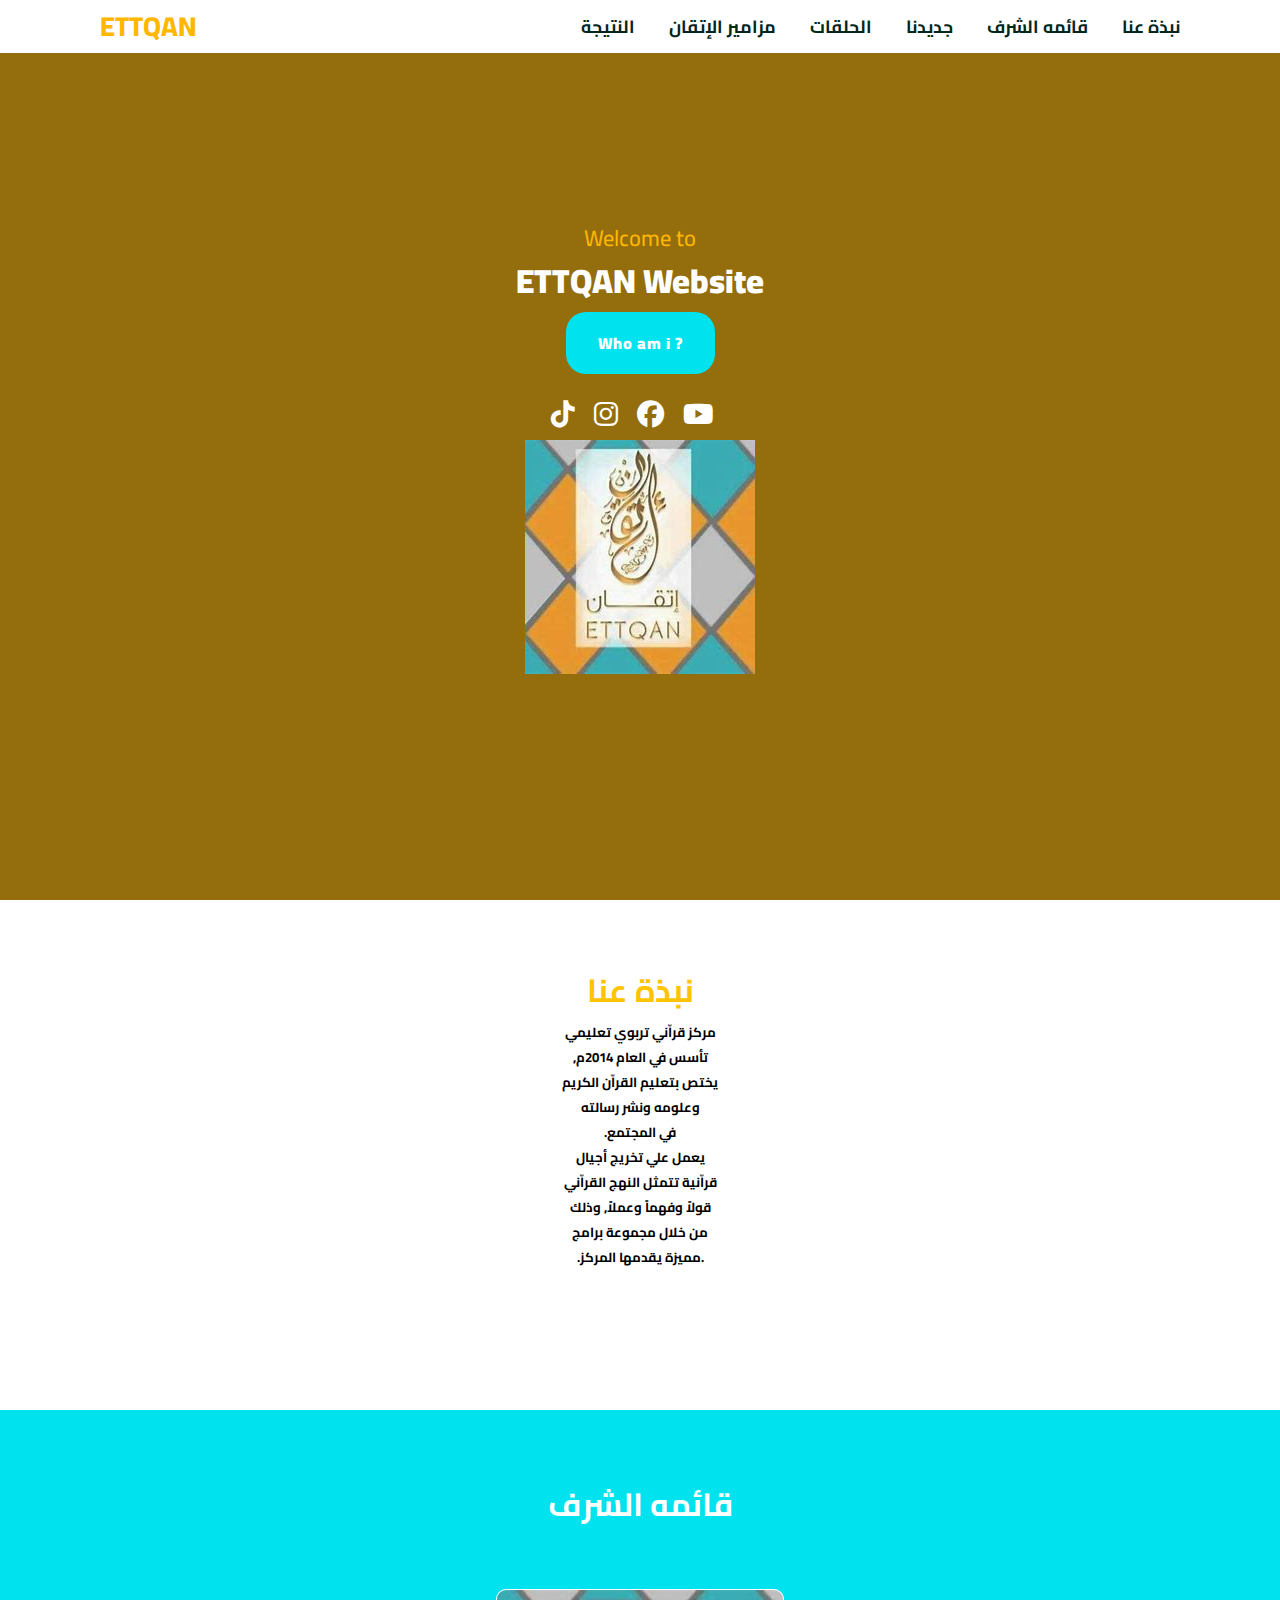
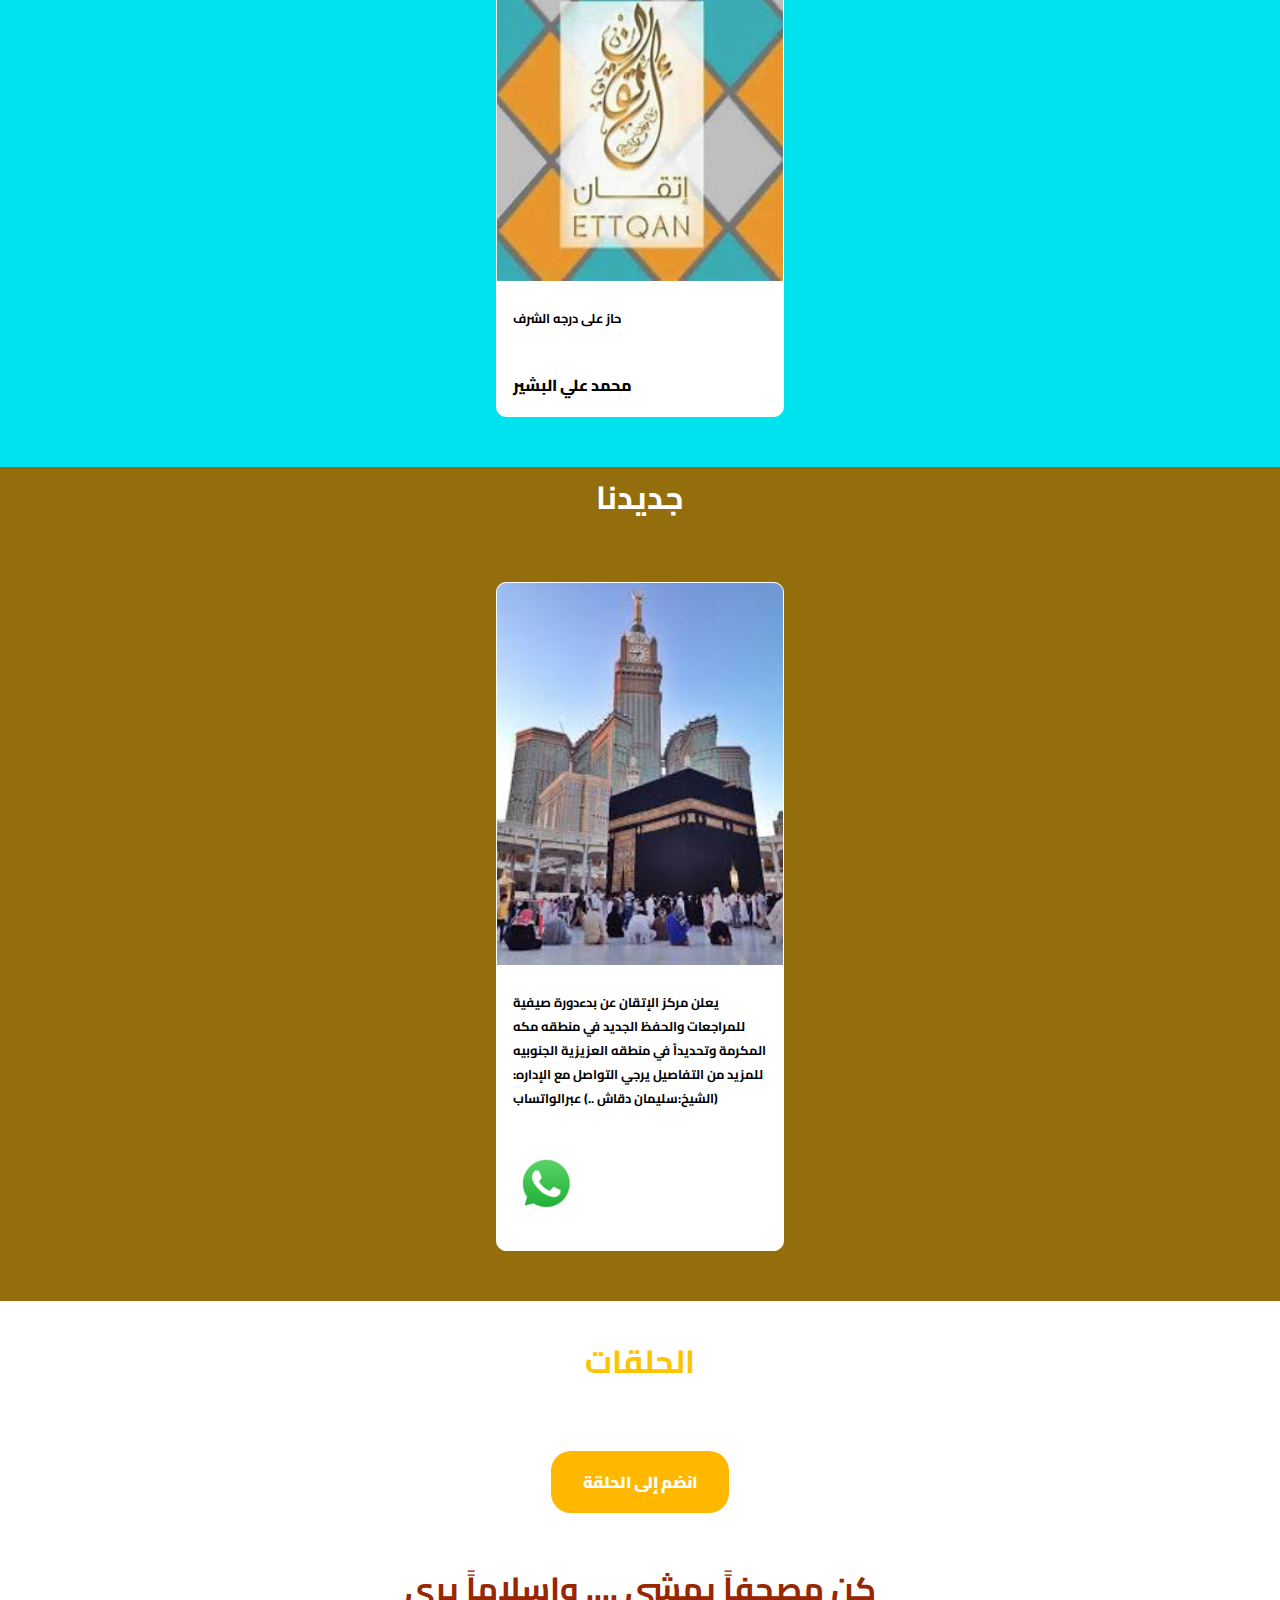
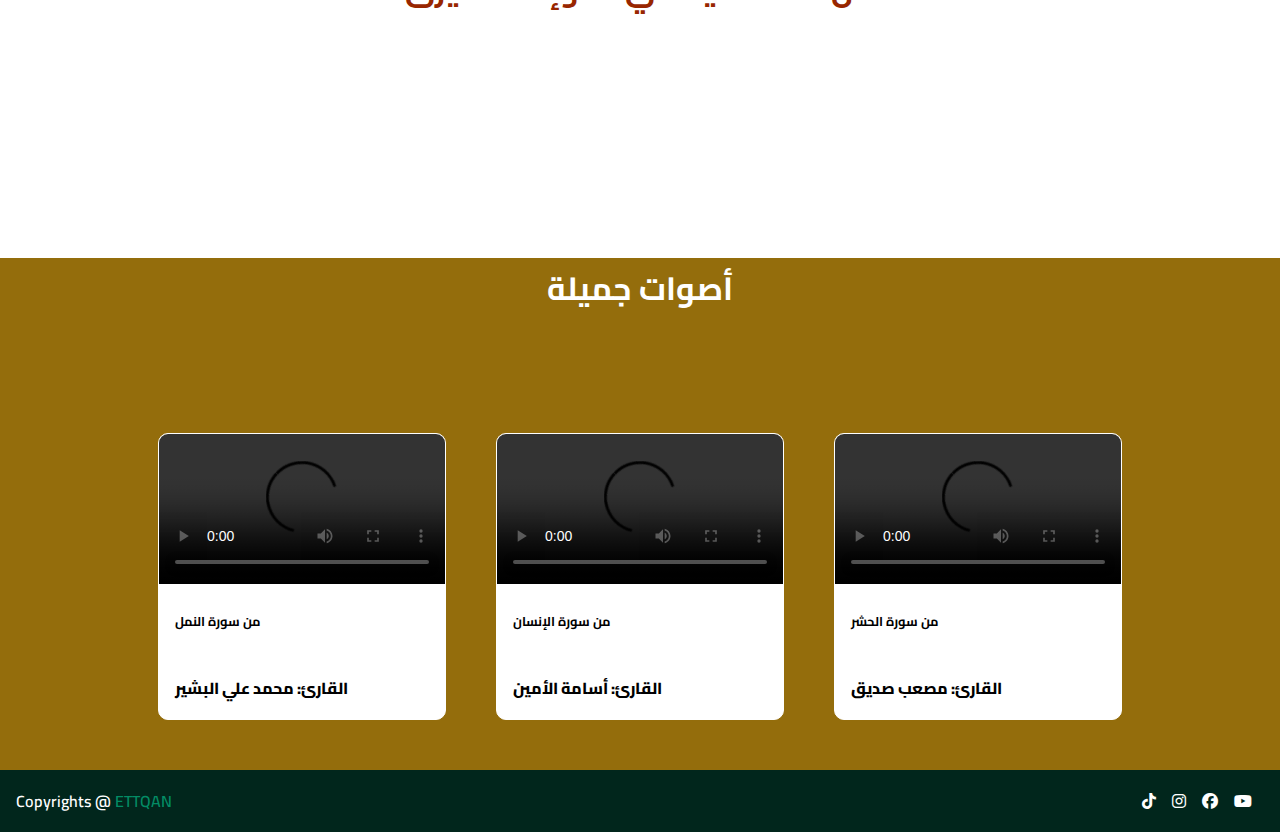
==== index.html @ eaea1bf2 "Update index.html" ====
<!DOCTYPE html>
<html lang="en">

<head>
    <meta charset="UTF-8">
    <meta http-equiv="X-UA-Compatible" content="IE=edge">
    <meta name="viewport" content="width=device-width, initial-scale=1.0">
    <link rel="stylesheet" href="https://cdnjs.cloudflare.com/ajax/libs/font-awesome/6.2.0/css/all.min.css">
    <link rel="stylesheet" href="main.css">
    <link rel="icon" href="ETTQAN LOGO.jpg" type="x-icon" />
    <title>ETTQAN</title>
</head>

<body>

    <header>
        <a href="#" class="logo">ETTQAN</a>
        <nav class="navigation">
            <a href="#AboutMe">نبذة عنا</a>
            <a href="#قائمه الشرف">قائمه الشرف</a>
            <a href="#New">جديدنا</a>
            <a href="#Contact">الحلقات</a>
            <a href="#voice" class="mobile-navB">مزامير الإتقان</a>
            <a href="https://storex21.github.io/ETTQAN.sa/النتيجة.html">النتيجة</a>
        </nav>
        <button class="hamburger">
            <div class="bar"></div>

        </button>

    </header>

    <nav class="mobile-nav">
        <a href="#AboutMe" class="mobile-navB">نبذة عنا</a>
        <a href="#قائمه الشرف" class="mobile-navB">قائمه الشرف</a>
        <a href="#New">جديدنا</a>
        <a href="#Contact" class="mobile-navB">الحلقات</a>
        <a href="#voice" class="mobile-navB">مزامير الإتقان</a>
        <a href="https://storex21.github.io/ETTQAN.sa/النتيجة.html">النتيجة</a>
    </nav>


    <section class="main" id="Sop">
        <div>
            <h2>Welcome to <br><span>ETTQAN Website</span></h2>
            <a href="#AboutMe" class="main-btn">Who am i ? </a>
            <div class="social-icons">
                <a target="_blank" href="#" class="Icon"><i
                        class="fa-brands fa-tiktok"></i></a>
                <a target="_blank" href="#" class="Icon"><i
                        class="fa-brands fa-instagram"></i></a>
                <a target="_blank" href="https://www.facebook.com/ettqan.quran" class="Icon"><i
                        class="fa-brands fa-facebook"></i></a>
                <a target="_blank" href="https://youtube.com/@user-oh8bh2uw4p" class="Icon"><i
                        class="fa-brands fa-youtube"></i></a>
                <br>
                <img src="ETTQAN LOGO.jpg">
            </div>
        </div>

    </section>

    <section class="AboutMe" id="AboutMe">
        <h2 class="title">نبذة عنا</h2>
        <h5>مركز قراّني تربوي تعليمي<br>,تأسس في العام 2014م <br> يختص بتعليم القراّن الكريم <br> وعلومه ونشر رسالته<br>.في المجتمع</h5>
        <h5>يعمل علي تخريج أجيال <br>
         قراّنية تتمثل النهج القراّني <br> 
        قولاً وفهماً وعملاً, وذلك <br> من خلال مجموعة برامج <br> .مميزة يقدمها المركز.</h5>
        <p class="aboutMe-p">

        </p>

    </section>


    <section class="Games" id="قائمه الشرف">


        <h2 class="title">قائمه الشرف</h2>

        <div class="content">
            <div class="GameCard">
                <div class="gameImage">
                    <img src="ETTQAN LOGO.jpg">
                </div>
                <div class="gameInfo" style="text-align: left;">
                    <p class="game-category">حاز على درجه الشرف</p><br>
                    <strong class="gameTitle">
                        <span>محمد علي البشير</span>
                    </strong>
                </div>
    </section>
    <section class="mm" id="New">
        <h2 class="tt">جديدنا</h2>

        <div class="content">
            <div class="GameCard">
                <div class="gameImage">
                    <img src="مكه.jpg">
                </div>
                <div class="gameInfo" style="text-align: left;">
                    <p class="game-category">يعلن مركز الإتقان عن بدءدورة صيفية للمراجعات والحفظ الجديد في منطقه مكه
                        المكرمة وتحديداً في منطقه العزيزية الجنوبيه للمزيد من التفاصيل يرجي التواصل مع
                        الإداره:(الشيخ:سليمان دقاش ..) عبرالواتساب </p><br>
                    <strong class="gameTitle">
                        <span>
                            <alt=""><a target="_blank" href="https://api.whatsapp.com/send/?phone=966563643900&text&type=phone_number&app_absent=0" class="Icon"><img src="واتساب.png" alt=""><i
                                        class="fa-brands fa-whatsapp"></i></a>
                        </span>
                    </strong>
                </div>
    </section>
    <section class="Contact" id="Contact">

        <h2 class="title"> الحلقات </h2>
        <br><br>
        <a href="ERROR.html" class="ss">انضم إلى الحلقة</a>
        <h2 class="titlel">كن مصحفاً يمشي .... وإسلاماً يرى</h2>
        <br><br><br><br><br><br><br><br>
    </section>
    <section class="mm" id="voice">
        <h2 class="tt">أصوات جميلة</h2><br>
        <div class="content">
            <div class="content">
                <div class="GameCard">
                    <div class="gameImage">
                        <video src="v.mp4" controls width="100%" height="100%">
                    </div>
                    <div class="gameInfo" style="text-align: left;">
                        <p class="game-category">من سورة النمل</p><br>
                        <strong class="gameTitle">
                            <span>القارئ: محمد علي البشير</span>
                        </strong>
                    </div>
                </div>
                <div class="GameCard">
                    <div class="gameImage">
                        <video src="vv.mp4" controls width="100%" height="100%">
                    </div>
                    <div class="gameInfo" style="text-align: left;">
                        <p class="game-category">من سورة الإنسان</p><br>
                        <strong class="gameTitle">
                            <span>القارئ: أسامة الأمين</span>
                        </strong>
                    </div>
                </div>
                <div class="GameCard">
                    <div class="gameImage">
                        <video src="b.mp4" controls width="100%" height="100%">
                    </div>
                    <div class="gameInfo" style="text-align: left;">
                        <p class="game-category">من سورة الحشر</p><br>
                        <strong class="gameTitle">
                            <span>القارئ: مصعب صديق</span>
                        </strong>
                    </div>
                </div>
    </section>
                
    <footer class="footer">
        <p class="footer-title">Copyrights @ <span>ETTQAN</span></p>
        <div class="social-icons">
            <a target="_blank" href="#" class="Icon"><i
                    class="fa-brands fa-tiktok"></i></a>
            <a target="_blank" href="#" class="Icon"><i
                    class="fa-brands fa-instagram"></i></a>
            <a target="_blank" href="https://www.facebook.com/ettqan.quran" class="Icon"><i
                    class="fa-brands fa-facebook"></i></a>
            <a target="_blank" href="www.youtube.com/@user-oh8bh2uw4p" class="Icon"><i
                    class="fa-brands fa-youtube"></i></a>
        </div>

    </footer>


    <script data-cfasync="false" src="/cdn-cgi/scripts/5c5dd728/cloudflare-static/email-decode.min.js"></script>
    <script>

        const menu_btn = document.querySelector('.hamburger');
        const mobile_menu = document.querySelector('.mobile-nav');



        menu_btn.addEventListener('click', function () {
            menu_btn.classList.toggle('is-active')
            mobile_menu.classList.toggle('is-active')
        })

        document.querySelectorAll('.mobile-navB').forEach(item => {
            item.addEventListener('click', event => {
                menu_btn.classList.toggle('is-active')
                mobile_menu.classList.toggle('is-active')
            })
        })

    </script>
</body>

</html>
---- main.css ----
@import url('https://fonts.googleapis.com/css2?family=Cairo:wght@200;300;400;500;600;700;800;900;1000&display=swap');
html{
    scroll-padding: 5rem;
}


*{
    font-family: 'Cairo', sans-serif;
    margin: 0;
    padding: 0;
    box-sizing: border-box;
    scroll-behavior: smooth;   

}



header{
    background-color: white;
    width: 100%;
    position: fixed;
    z-index: 999;
    display: flex;
    justify-content: space-between;
    align-items: center;
    padding: 1px 100px;    
}


.logo{
    text-decoration: none;
    color:#ffb700 ;
    text-transform: uppercase;
    font-weight: 800;
    font-size: 1.7em;
}



.navigation a{
    color: #01261C;
    text-decoration: none;
    font-size: 1.1em;
    font-weight: 700;
    padding-left: 30px;
    white-space: nowrap;
}

.navigation a:hover{
    color:#04BF8A;
}

section{
    text-align: center;
}

.main{
    width: 100%;
    min-height: 100vh;
    display: flex;
    align-items: center;
    /* background: url(images/background1.png) no-repeat; */
    background-size: cover;
    background-position: center;
    background-attachment: fixed;
    background-color: #946d0c;
    justify-content: center;
}

.main h2{
    color: #ffb700;
    font-size: 1.4em;
    font-weight: 500;
    white-space: nowrap;

}

.main h2 span{
    display: inline-block;
    margin-top: -10px;
    color: #ffffff;
    font-size: 1.5em;
    font-weight: 900;
}

.main h3{
    color: #038C65;
    font-size: 1.5em;
    font-weight: 700;
    letter-spacing: 1px;
    margin-bottom: 10px;

}



.main-btn{
    color: #ffffff;
    background-color: #00e2ed;
    text-decoration: none;
    font-size: 1em;
    font-weight: 900;
    display: inline-block;
    padding: 1em 2em;
    letter-spacing: 1px;
    border-radius: 20px;
    transition: 0.7s ease;
    margin-bottom: 15px;
}
.main-btnm{
    color: #ffffff;
    background-color: #ffb700;
    text-decoration: none;
    font-size: 1em;
    font-weight: 900;
    display: inline-block;
    padding: 1em 2em;
    letter-spacing: 1px;
    border-radius: 4px;
    transition: 0.7s ease;
    margin-bottom: 15px;
}
.main-btnmn{
    color: #ffffff;
    background-color: #ffb700;
    text-decoration: none;
    font-size: 12px;
    font-weight: 900;
    display: inline-block;
    padding: 1em 2em;
    letter-spacing: 3px;
    border-radius: 4px;
    transition: 0.7s ease;
    margin-bottom: 15px;
}


.main-btn:hover{
    background-color: #12fff3;
    transform: scale(1.1);
    
}


.ss{
    color: #ffffff;
    background-color: #ffb700;
    text-decoration: none;
    font-size: 1em;
    font-weight: 900;
    display: inline-block;
    padding: 1em 2em;
    letter-spacing: 1px;
    border-radius: 20px;
    transition: 0.7s ease;
    margin-bottom: 15px;
}
.ss:hover{
    background-color: #12fff3;
    transform: scale(1.1);
    
}

.aboutMe-p a{
    text-decoration: none;
    color: #038C65;
    font-size: 1.2em;
}


.Icon{
    color: #ffffff;
    font-size: 1.7em;
    padding-right: 15px; 
    transition: 0.7s ease;  
}

.Icon :hover{
    transform: scale(1.1);
}

.AboutMe{
    padding-top: 30px;
    padding-bottom: 50px;
}

.aboutMe-p{
    font-size: 1.2em;
    font-weight: 700;
    padding-top: 30px;
    padding-bottom: 30px;
    padding-right: 50px;
    padding-left: 50px;
}

.title{
    font-size: 2em;
    color: #ffc400;
    margin-top: 30px;
}
.titlel{
    font-size: 2em;
    color: #982600;
    margin-top: 30px;
}

.content{
    display: flex;
    justify-content: center;
    flex-direction: row;
    flex-wrap: wrap;
    margin-top: 30px
}



.Games{
    background-color: #00e2ed;
}

.Games .title {
    color: #ffffff;
    padding-top: 2em;
    white-space: nowrap;
}


.GameCard{
    background-color: #ffffff;
    border: 1px solid #ffffff;
    min-height: 14em;
    width: 18em;
    overflow: hidden;
    border-radius: 10px;
    margin: 25px;
    transition: 0.7s ease;
    margin-bottom: 50PX;
}


.GameCard:hover{
    transform: scale(1.1);
}
.GameCard:hover .gameImage{
    opacity: 0.9;
    
}

.gameImage img{
    width: 100%;
}


.gameInfo{
    padding: 1em;
    text-align: left;
}
.gameInfoo{
    padding: 1em;
    text-align: left;
    background-image: url(r.png);
}

.game-category{
    font-size: 0.8em;
    font-weight: 700;
    color: black;
}

.gameTitle{
    display: flex;
    justify-content: space-between;
    text-transform: uppercase;
    font-weight: 800;
    margin-top: 10px;
    white-space: nowrap;

}

.PlayNow{
    text-decoration: none;
    color: #038C65;
}

.PlayNow:hover{
    color:#04BF8A;
}


.content .C-Card{
    box-shadow: 0 5px 25px rgba(1, 1, 1 ,50%);
    border-radius: 15px;
}

.C-Card{
    background-color: #ffffff;
    border: 1px solid #ffffff;
    min-height: 6em;
    width: 17em;
    overflow: hidden;
    border-radius: 10px;
    transition: 0.7s ease;
    margin-bottom: 60PX;
}

.C-Card:hover{
    transform: scale(1.1);
}


.Contact-title{
    display: inline-block;
    letter-spacing: 1px;
    padding: 1em 2em;
}

.footer{
    background-color: #01261C;
    color: #ffffff;
    padding: 1em;
    display: flex;
    justify-content: space-between;
}



.footer-title{
    font-size: 1.0em;
    font-weight: 600;
}

.footer-titleAr{
    font-size: 0.8em;
    font-weight: 600;
    color: #ffffff;

}
.footer-titleAr span{
    color:#038C65;
}
.footer .IconAr{
    font-size: 0.8em;
    padding: 0 12px 0 0;
}
.footer-title span{
    color:#038C65;
}

.footer .social-icons a{
    font-size: 1.0em;
    padding: 0 12px 0 0;
}

.hamburger{
    position: relative;
    display: block;
    width: 35px;
    height: 35px;
    cursor: pointer;
    appearance: none;
    background: none;
    outline: none;
    border: none;

}

.hamburger .bar, .hamburger:after, .hamburger:before {
    content: '';
    display: block;
    width: 100%;
    height: 5px;
    background-color: #000000;
    margin: 6px 0px;
    transition: 0.4s;
}

.hamburger.is-active:before {
    transform: rotate(-45deg) translate(-8px, 6px);
}


.hamburger.is-active:after{
    transform: rotate(45deg) translate(-9px, -8px);
}
.hamburger.is-active .bar{
    opacity: 0;
}


.mobile-nav{
    position: fixed;
    top: 0;
    left: 100%;
    width: 100%;
    min-height: 100vh;
    display: block;
    z-index: 98;
    background-color: #038C65;
    padding-top: 120px;
    transition: 0.4s;
}

.mobile-nav a{
    display: block;
    width: 100%;
    max-width: 100%;
    margin: 0 auto 16px;
    text-align: center;
    margin-bottom: 16px;
    padding: 12px 16px;
    font-size: 1.5em;
    font-weight: 900;
    color: #000;
    text-decoration: none;
    background-color: #ffffff;

}

.mobile-nav a:hover{
    background-color: rgb(234, 234, 234);
}



.mobile-navAr.is-active {
    right: 0;
}

.mobile-nav.is-active {
    left: 0;
}



.mobile-navAr{
    position: fixed;
    top: 0;
    right: 100%;
    width: 100%;
    min-height: 100vh;
    display: block;
    z-index: 98;
    background-color: #038C65;
    padding-top: 120px;
    transition: 0.4s;
}



.mobile-navAr a{
    display: block;
    width: 100%;
    max-width: 100%;
    margin: 0 auto 16px;
    text-align: center;
    margin-bottom: 16px;
    padding: 12px 16px;
    font-size: 1.5em;
    font-weight: 900;
    color: #000;
    text-decoration: none;
    background-color: #ffffff;
}

.mobile-navAr a:hover{
    background-color: rgb(234, 234, 234);
}



@media (max-width:1023px){

    header{
        padding: 12px 20px;
    }
    .navigation a{
        padding-left: 10px;
    }

    .title{
        font-size: 1.2em;
    }
    .content{
        flex-direction: column;
        align-items: center;
    }
}


@media (max-width: 767px){
    .navigation a{
        display: none;
    }
    .logo{
        font-size: 2em;
        padding-left:50px;
        font-weight: 900;
    }

}


@media (min-width: 768px){
    .mobile-nav{
        display: none;
    }

    .hamburger{
        display: none;
    }
}
.mm{
    background-color: #946d0c;
}
.tt{
    font-size: 2em;
    color: #ffffff;
    margin-top: 3
}
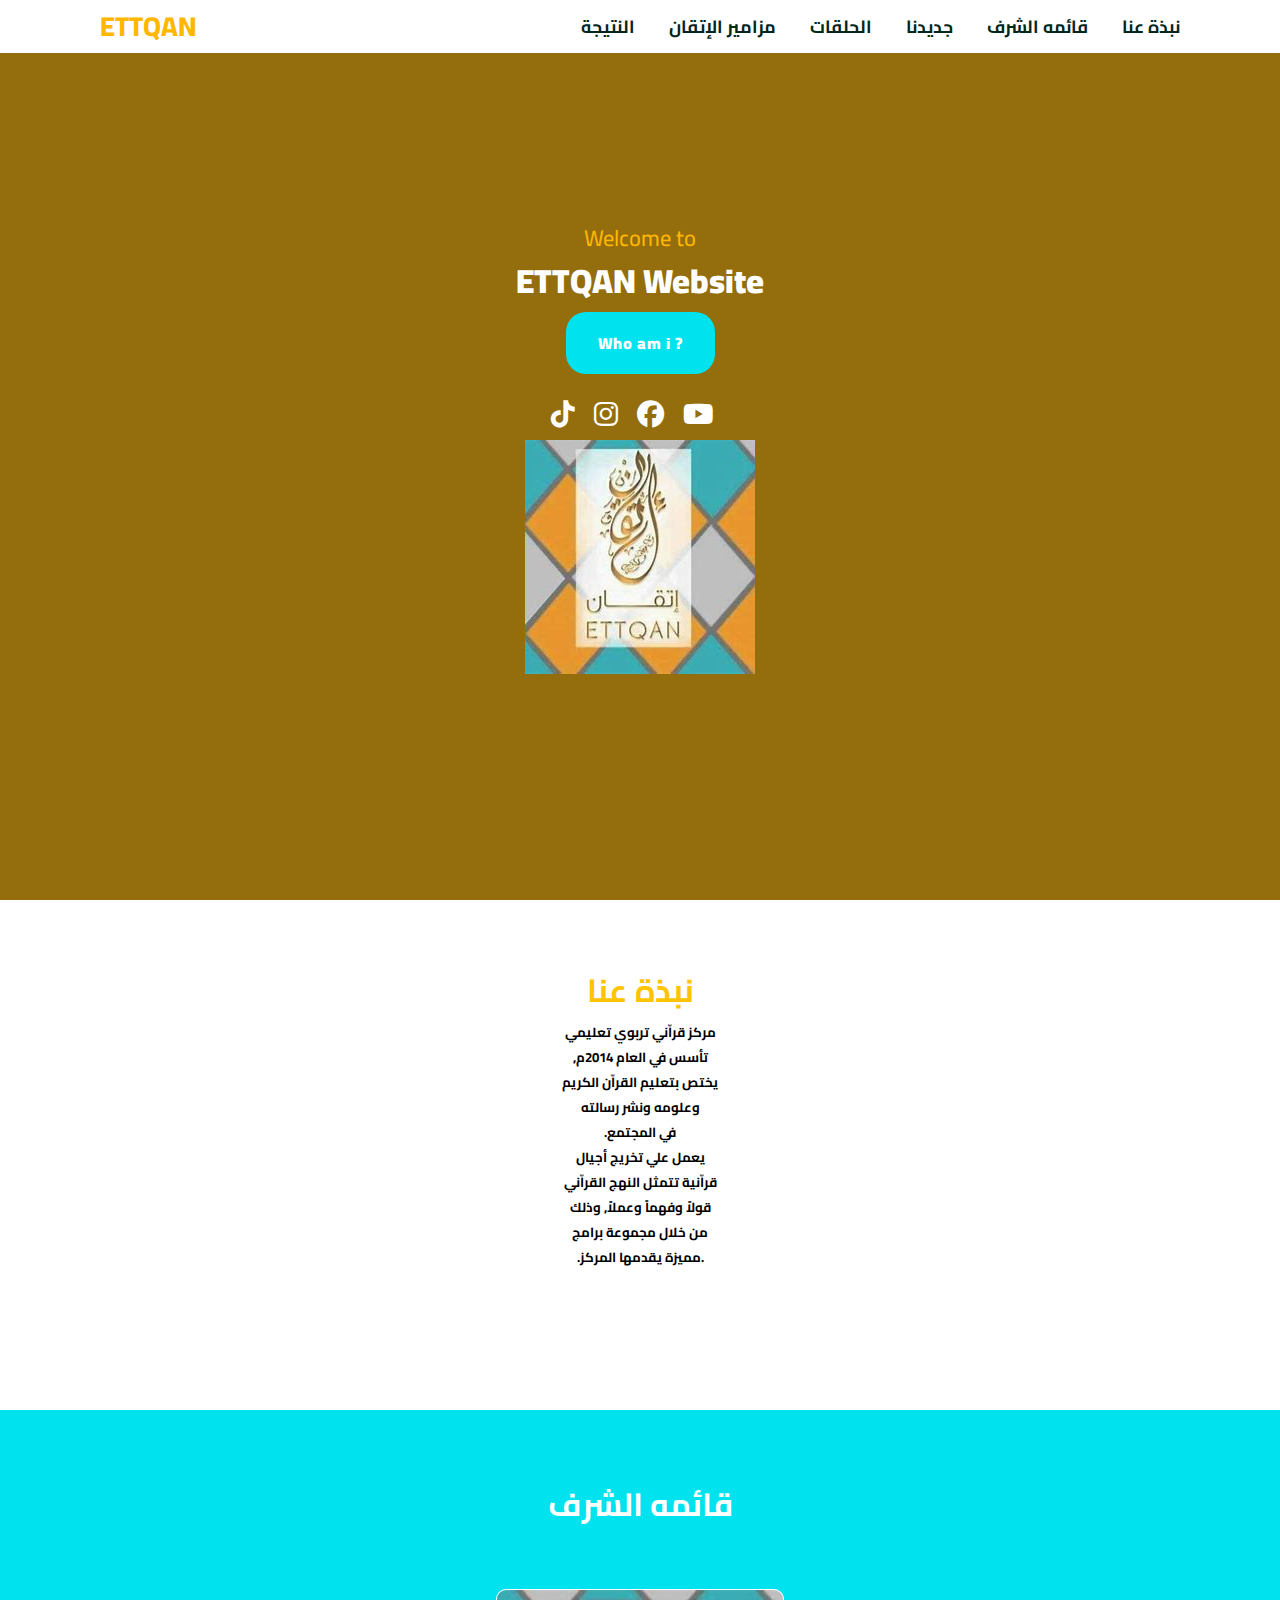
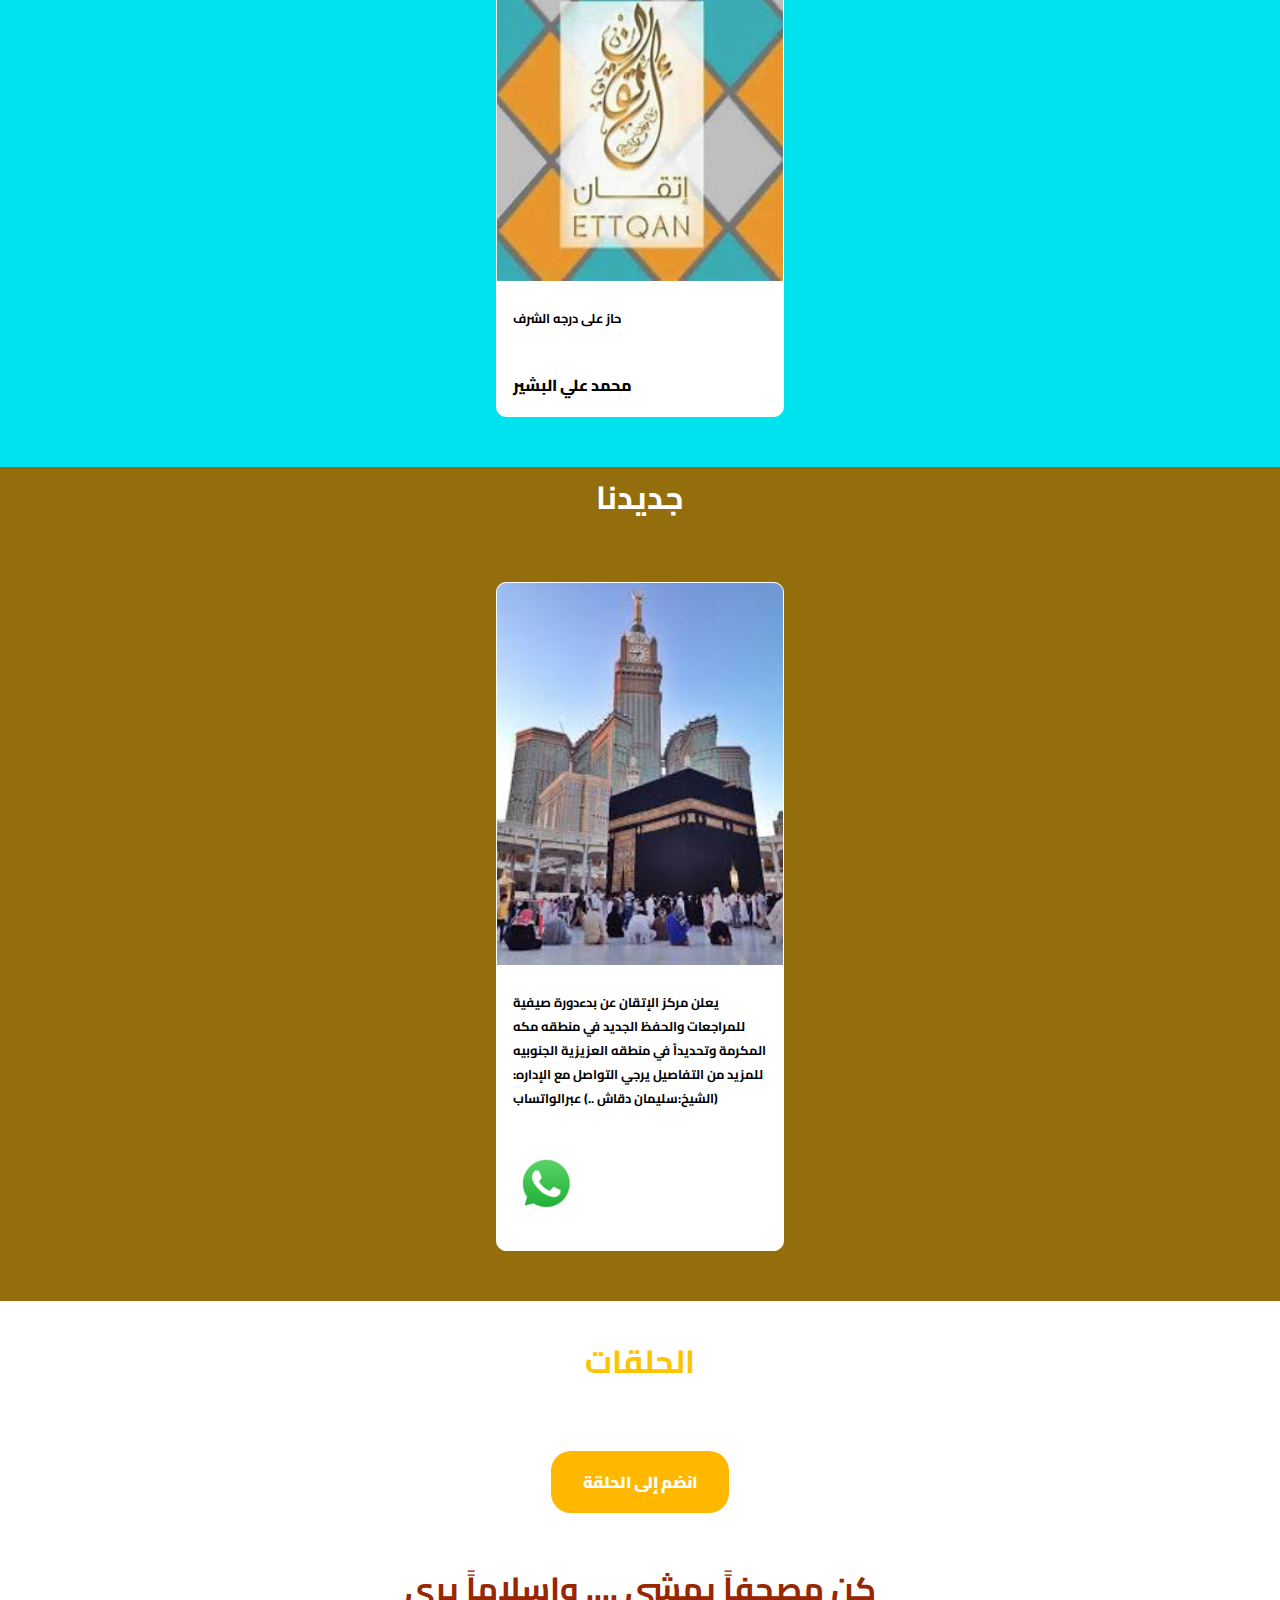
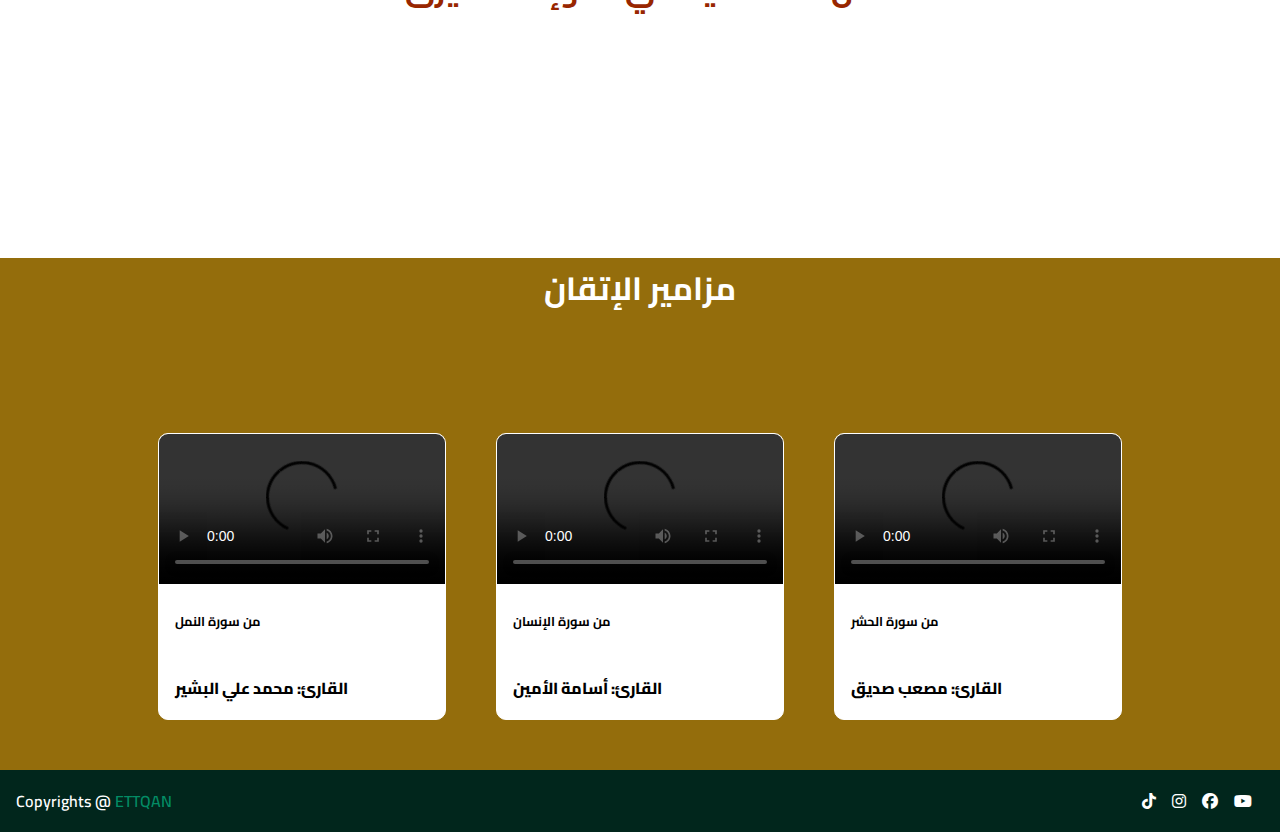
==== commit 320fa51b: "Update index.html" ====
--- a/index.html
+++ b/index.html
@@ -119,7 +119,7 @@
         <br><br><br><br><br><br><br><br>
     </section>
     <section class="mm" id="voice">
-        <h2 class="tt">أصوات جميلة</h2><br>
+        <h2 class="tt">مزامير الإتقان</h2><br>
         <div class="content">
             <div class="content">
                 <div class="GameCard">
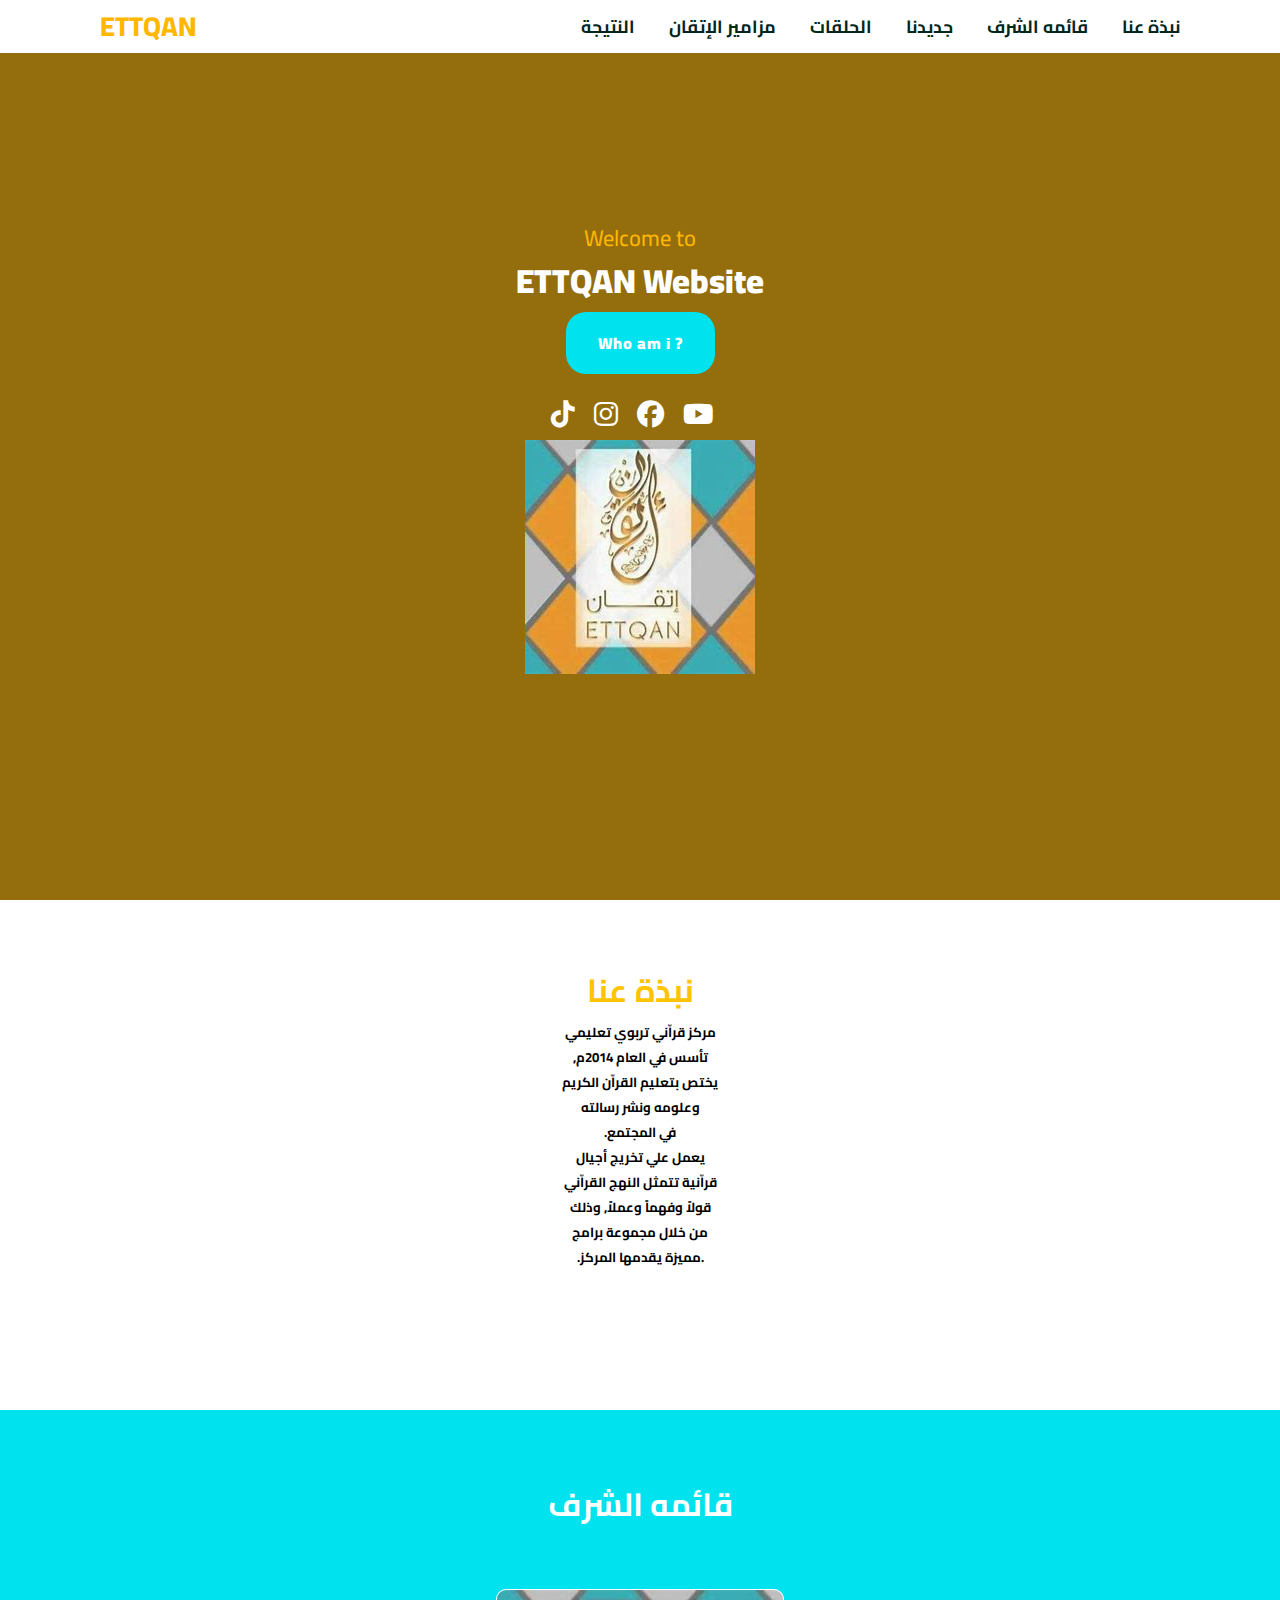
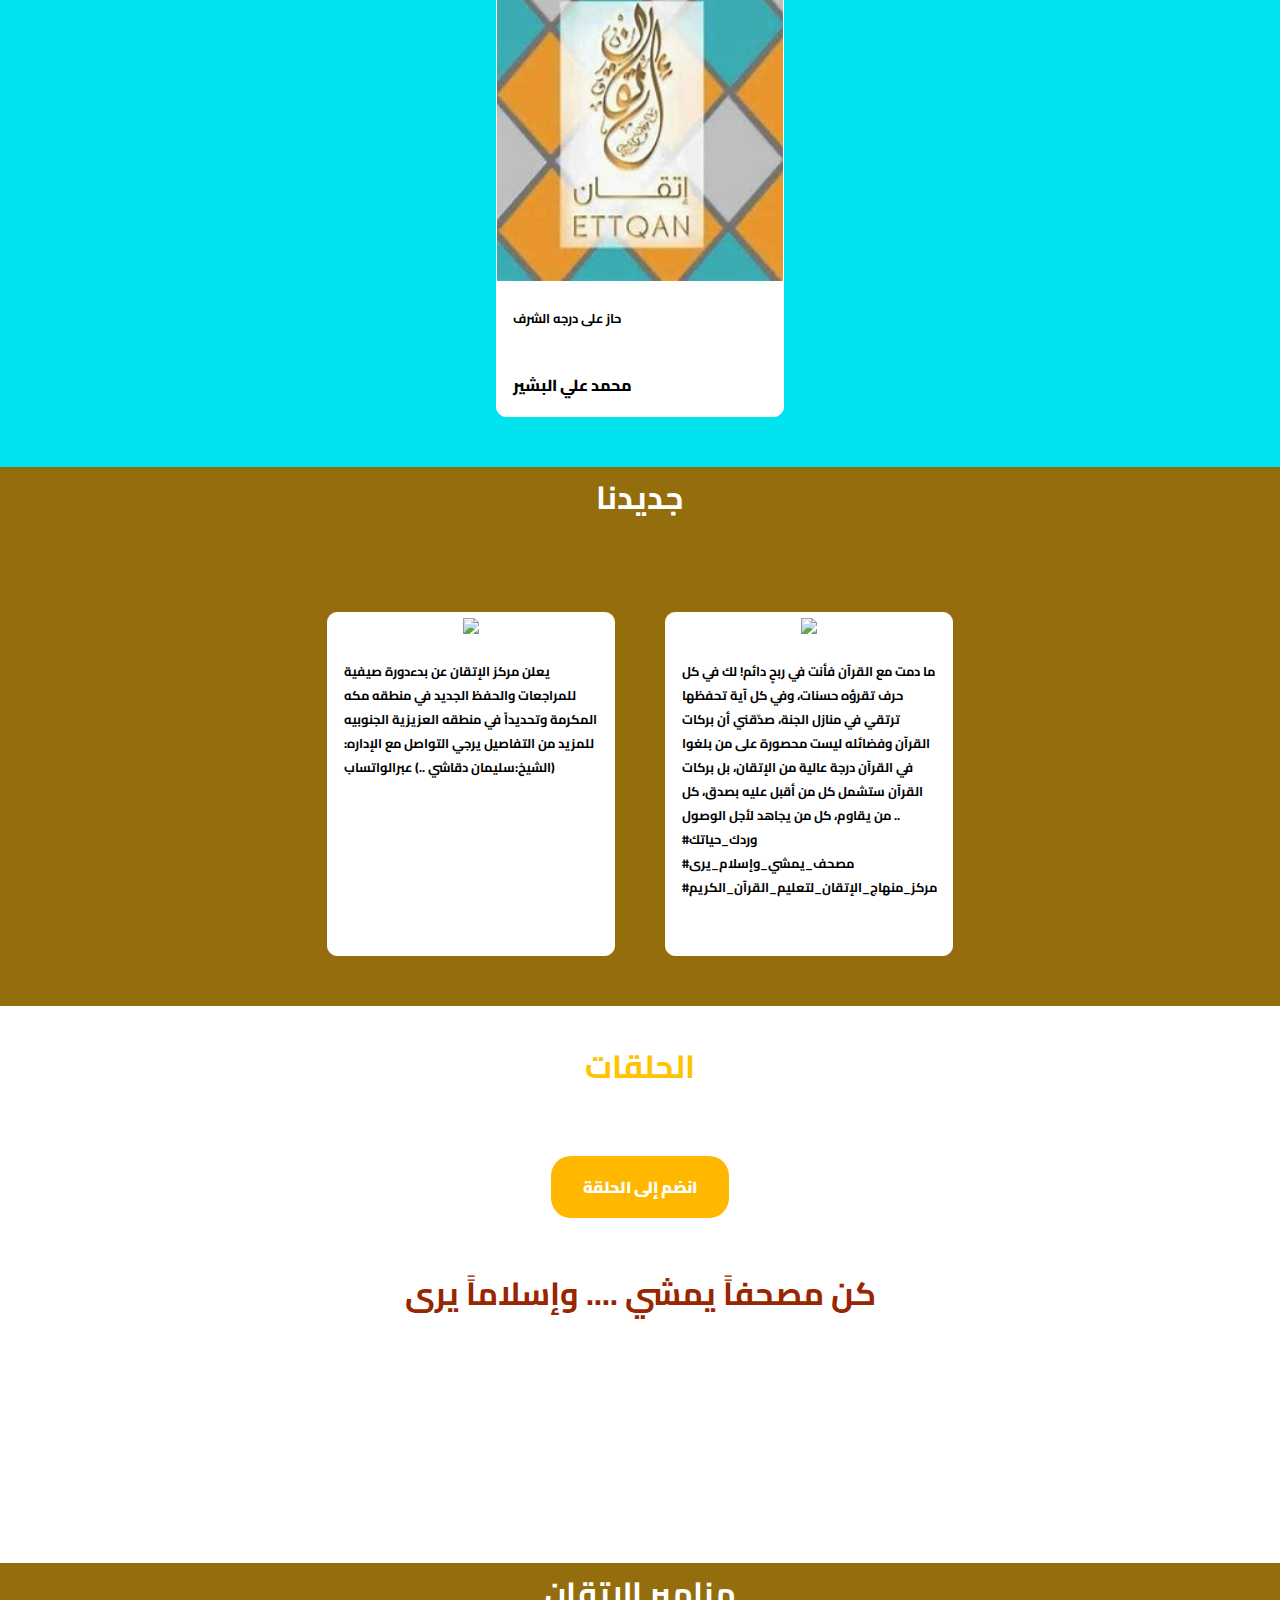
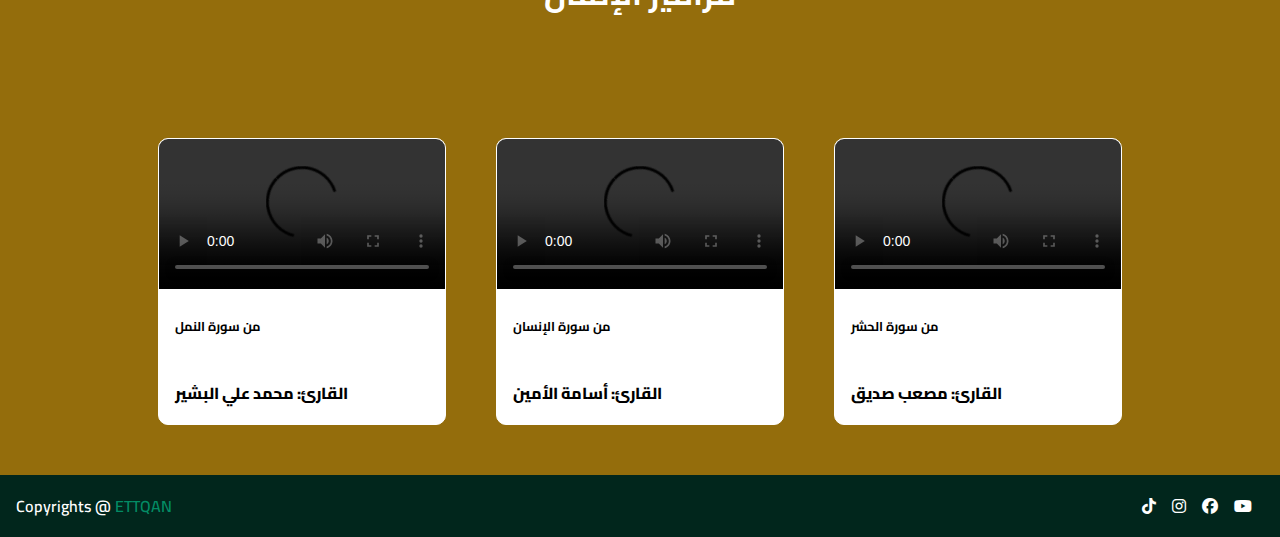
==== commit 468737cf: "Update index.html" ====
--- a/index.html
+++ b/index.html
@@ -94,21 +94,46 @@
         <h2 class="tt">جديدنا</h2>
 
         <div class="content">
-            <div class="GameCard">
-                <div class="gameImage">
-                    <img src="مكه.jpg">
-                </div>
-                <div class="gameInfo" style="text-align: left;">
-                    <p class="game-category">يعلن مركز الإتقان عن بدءدورة صيفية للمراجعات والحفظ الجديد في منطقه مكه
-                        المكرمة وتحديداً في منطقه العزيزية الجنوبيه للمزيد من التفاصيل يرجي التواصل مع
-                        الإداره:(الشيخ:سليمان دقاش ..) عبرالواتساب </p><br>
-                    <strong class="gameTitle">
-                        <span>
-                            <alt=""><a target="_blank" href="https://api.whatsapp.com/send/?phone=966563643900&text&type=phone_number&app_absent=0" class="Icon"><img src="واتساب.png" alt=""><i
-                                        class="fa-brands fa-whatsapp"></i></a>
-                        </span>
-                    </strong>
-                </div>
+            <div class="content">
+                <div class="GameCard">
+                    <div class="gameImage">
+                        <img src="img/مكه.jpg">
+                    </div>
+                    <div class="gameInfo" style="text-align: left;">
+                        <p class="game-category">يعلن مركز الإتقان عن بدءدورة صيفية للمراجعات والحفظ الجديد في منطقه مكه
+                            المكرمة وتحديداً في منطقه العزيزية الجنوبيه للمزيد من التفاصيل يرجي التواصل مع
+                            الإداره:(الشيخ:سليمان دقاشي ..) عبرالواتساب </p><br>
+                        <strong class="gameTitle">
+                            <span>
+                                <alt=""><a target="_blank"
+                                        href="https://api.whatsapp.com/send/?phone=966561214066&text&type=phone_number&app_absent=0"
+                                        class="Icon"><img src="img/واتساب.png" alt=""><i
+                                            class="fa-brands fa-whatsapp"></i></a>
+                            </span>
+                        </strong>
+                    </div>
+                </div>
+                <div class="GameCard">
+                    <div class="gameImage">
+                        <img src="img/t.jpg">
+                    </div>
+                    <div class="gameInfo" style="text-align: left;">
+                        <p class="game-category">ما دمت مع القرآن فأنت في ربحٍ دائم!
+                            لك في كل حرف تقرؤه حسنات، وفي كل آية تحفظها ترتقي في منازل الجنة، صدّقني أن بركات القرآن
+                            وفضائله ليست محصورة على من بلغوا في القرآن درجة عالية من الإتقان، بل بركات القرآن ستشمل كل
+                            من أقبل عليه بصدق، كل من يقاوم، كل من يجاهد لأجل الوصول ..
+                            <br>
+                            #وردك_حياتك <br>
+                            #مصحف_يمشي_وإسلام_يرى<br>
+                            #مركز_منهاج_الإتقان_لتعليم_القرآن_الكريم
+                        </p><br>
+                        <strong class="gameTitle">
+                            <span>
+                            </span>
+                        </strong>
+                    </div>
+                </div>
+
     </section>
     <section class="Contact" id="Contact">
 
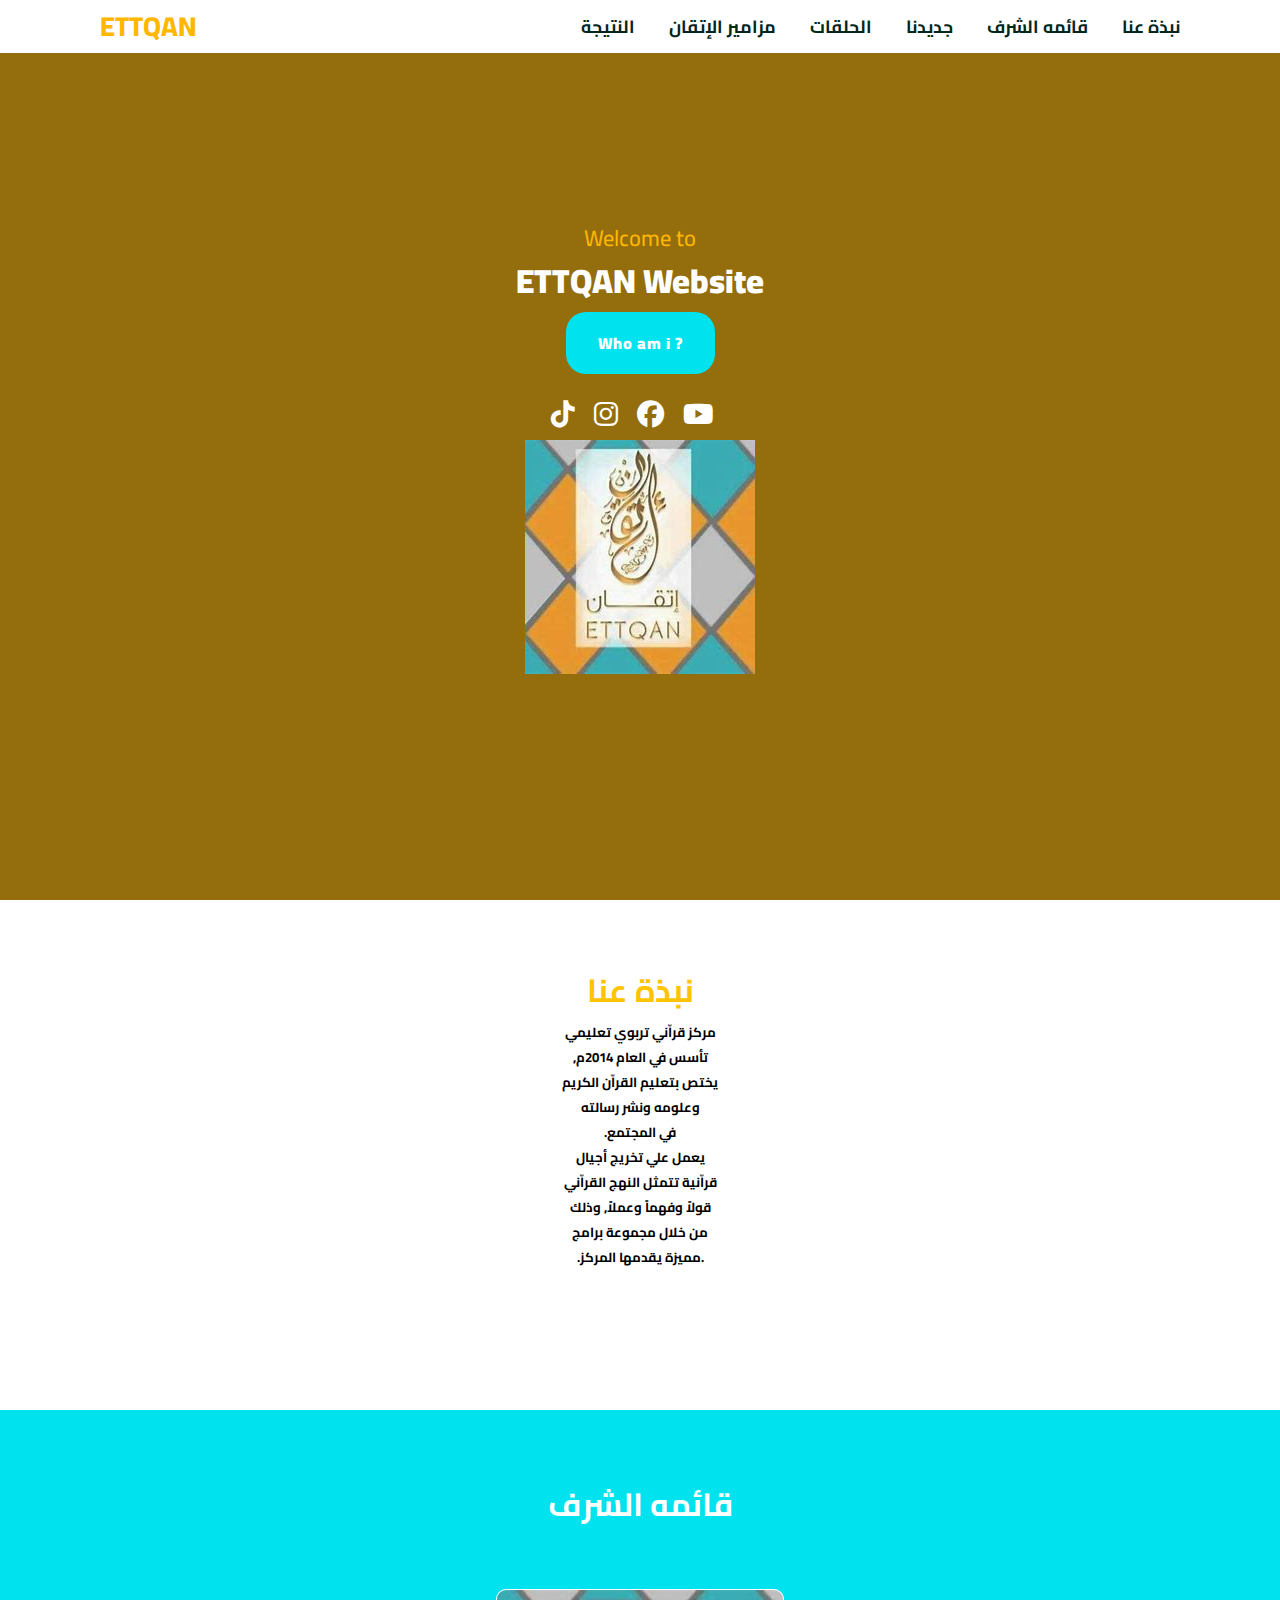
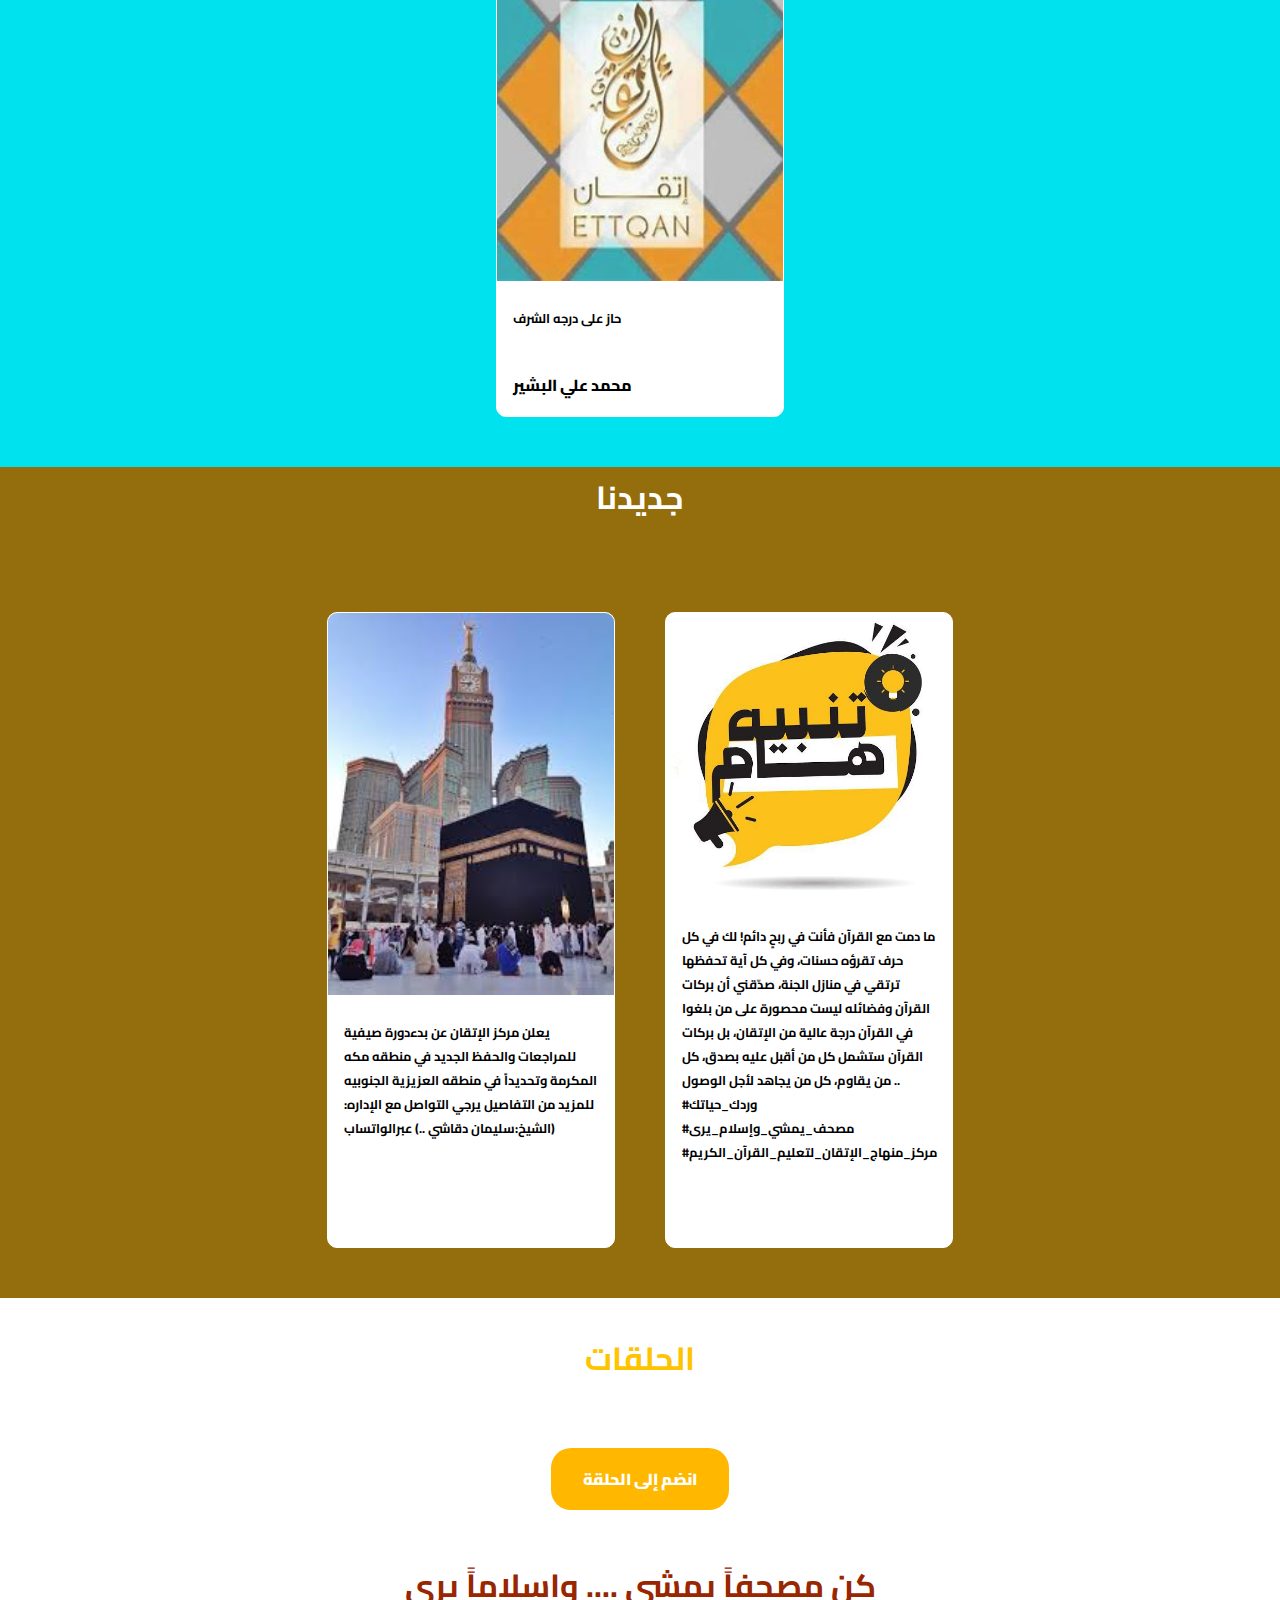
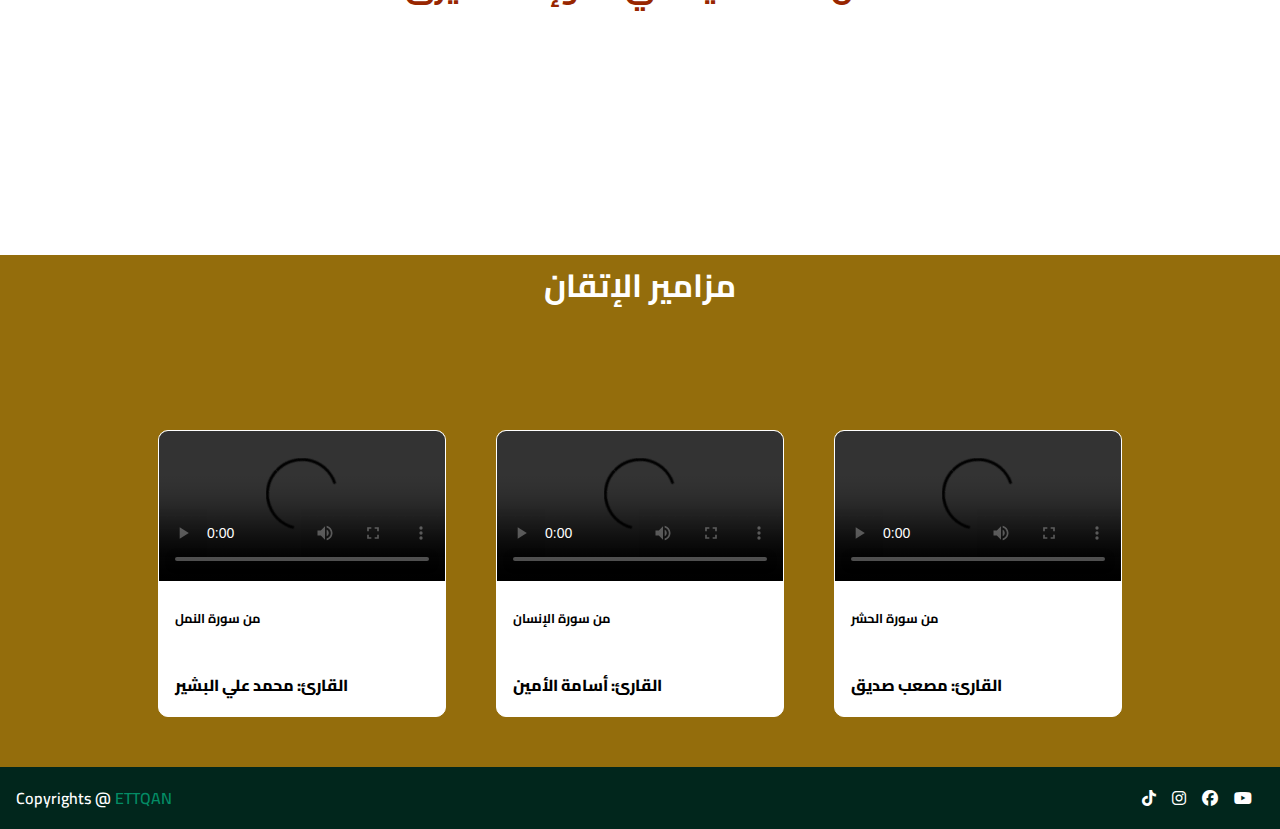
==== commit 6fe9064f: "Update index.html" ====
--- a/index.html
+++ b/index.html
@@ -97,7 +97,7 @@
             <div class="content">
                 <div class="GameCard">
                     <div class="gameImage">
-                        <img src="img/مكه.jpg">
+                        <img src="مكه.jpg">
                     </div>
                     <div class="gameInfo" style="text-align: left;">
                         <p class="game-category">يعلن مركز الإتقان عن بدءدورة صيفية للمراجعات والحفظ الجديد في منطقه مكه
@@ -115,7 +115,7 @@
                 </div>
                 <div class="GameCard">
                     <div class="gameImage">
-                        <img src="img/t.jpg">
+                        <img src="t.jpg">
                     </div>
                     <div class="gameInfo" style="text-align: left;">
                         <p class="game-category">ما دمت مع القرآن فأنت في ربحٍ دائم!
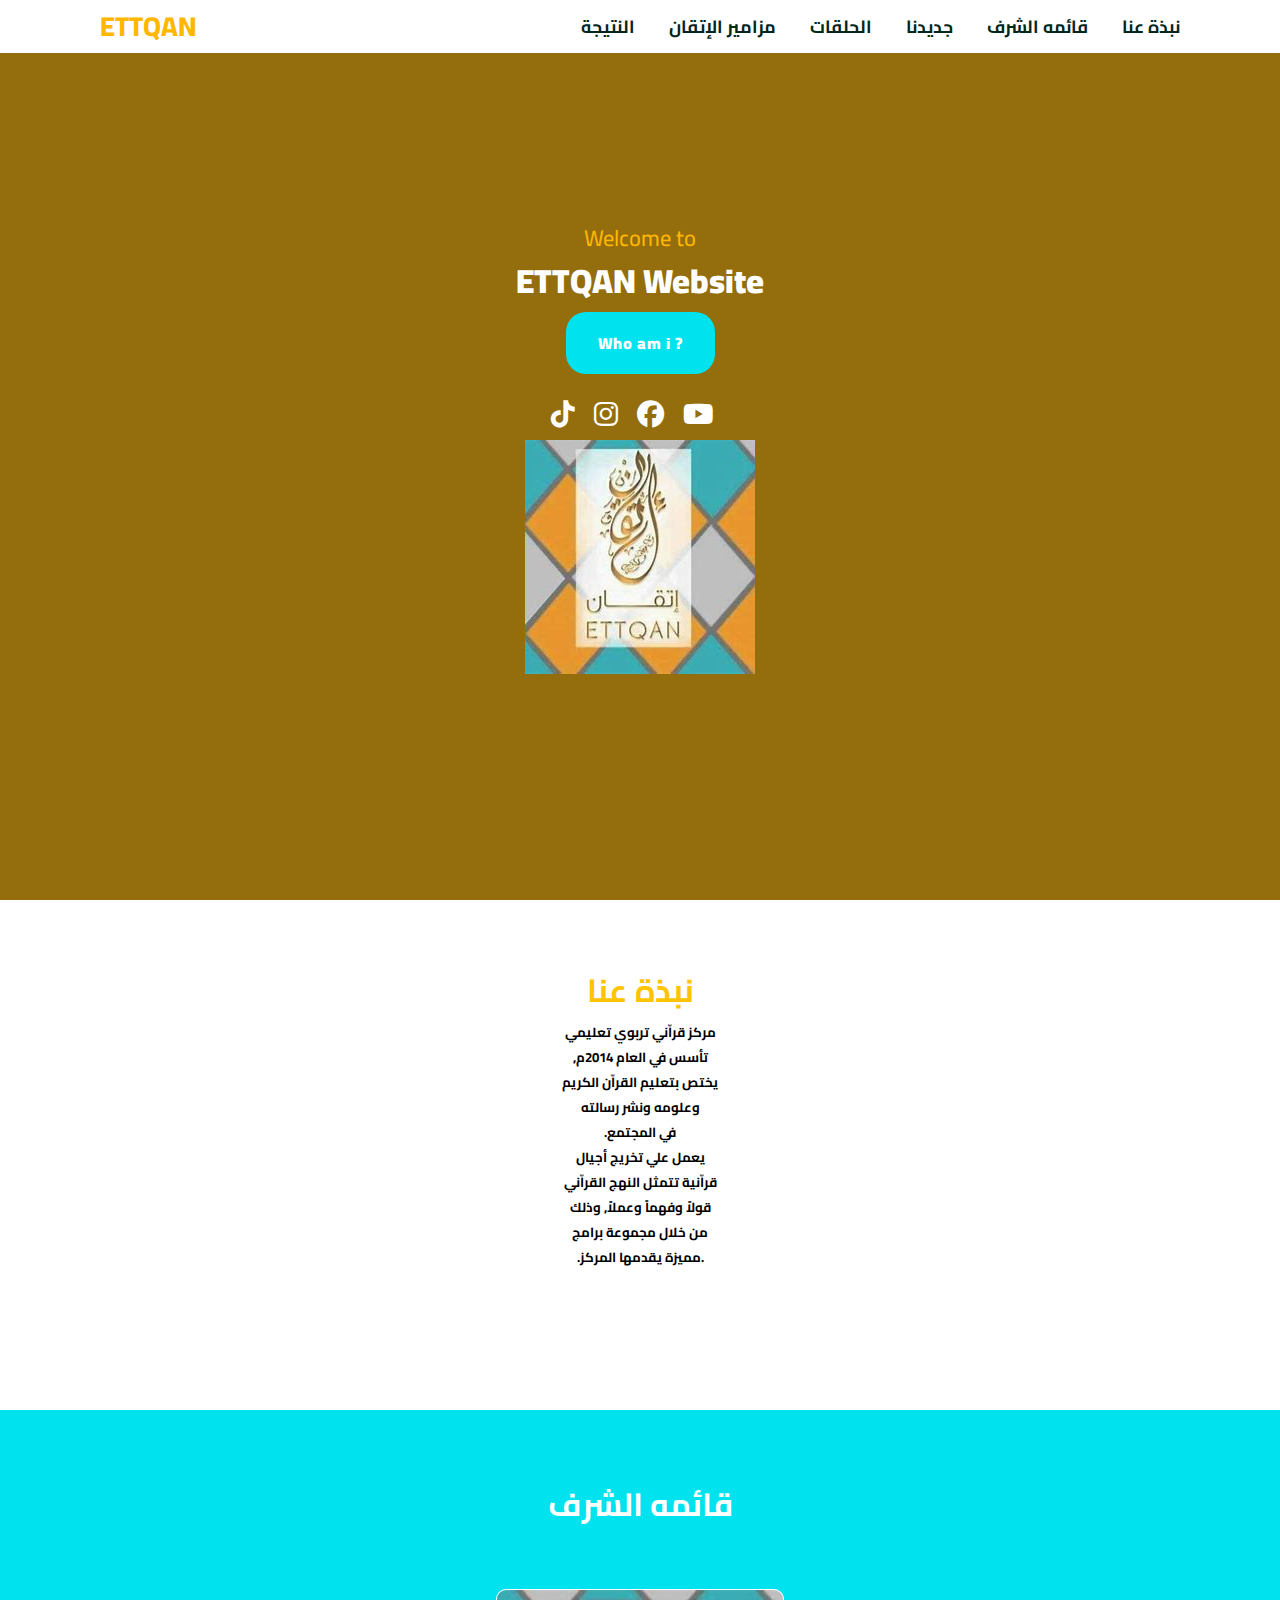
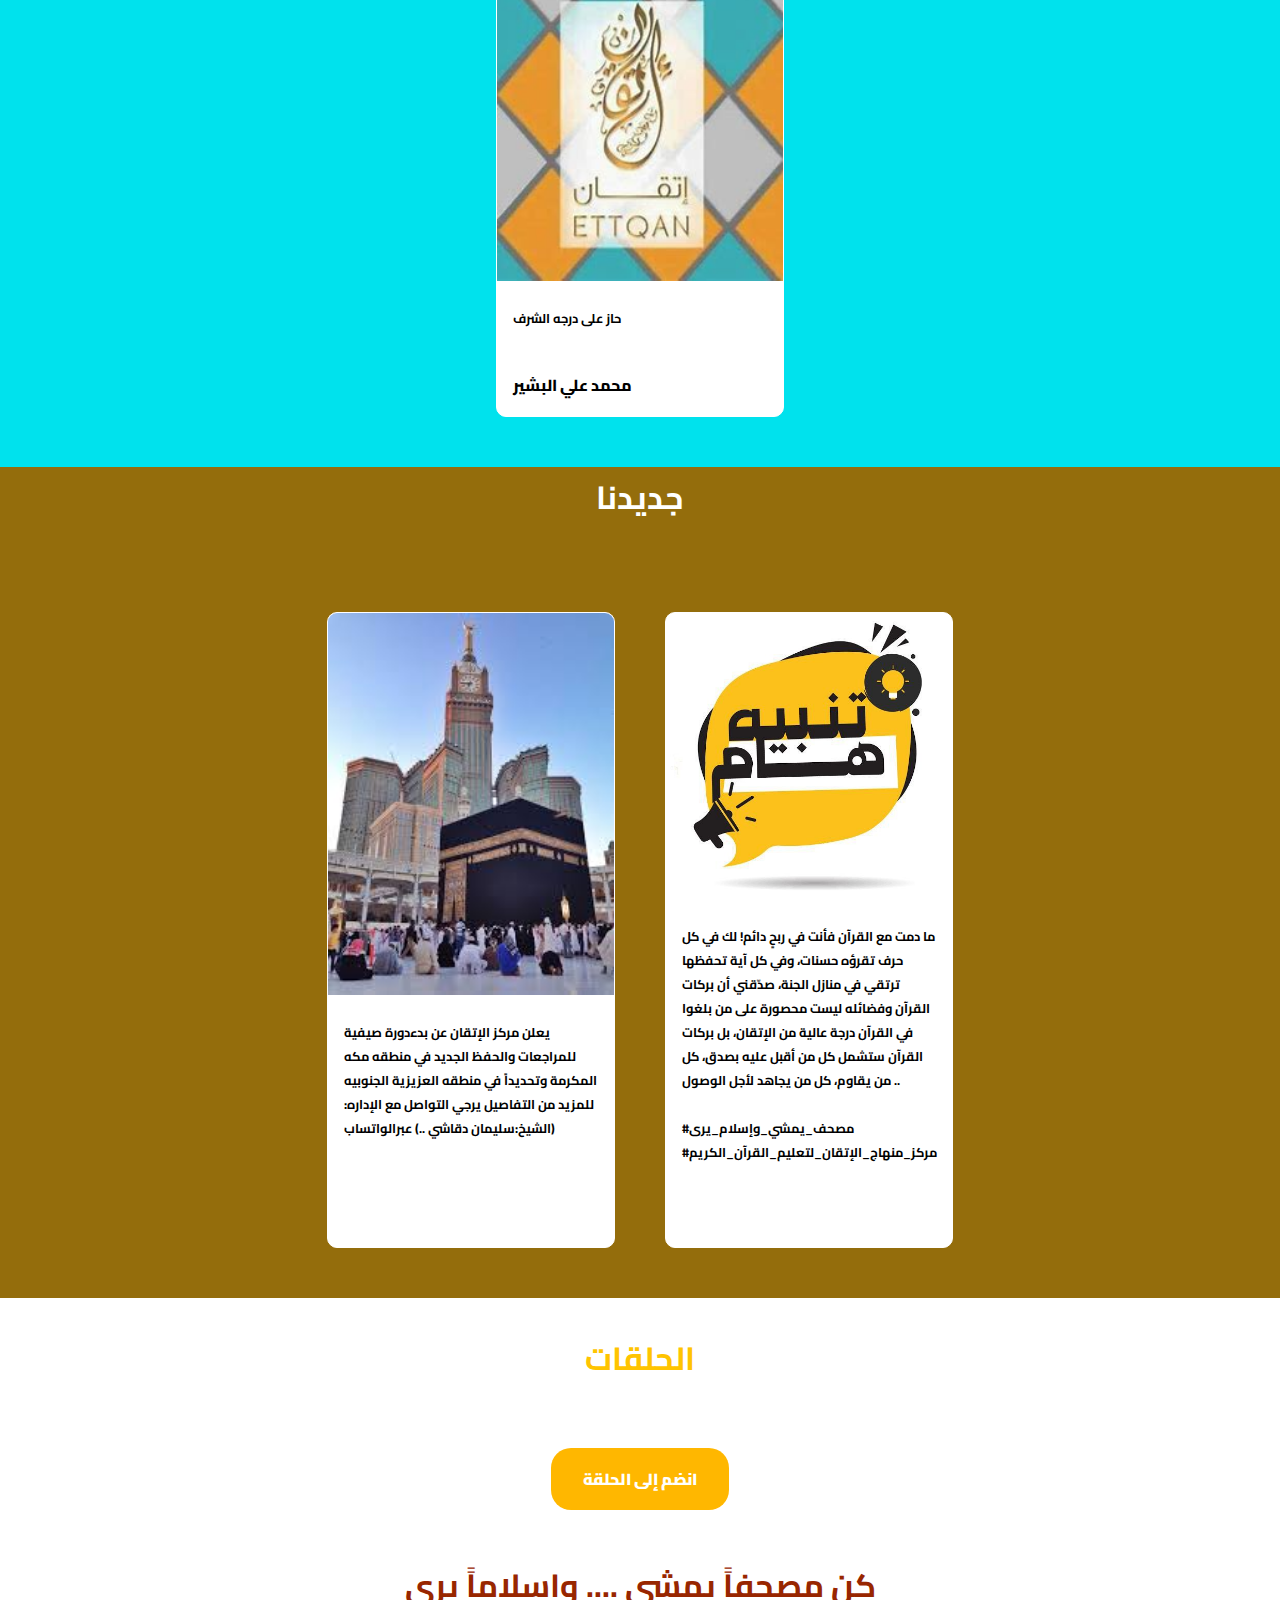
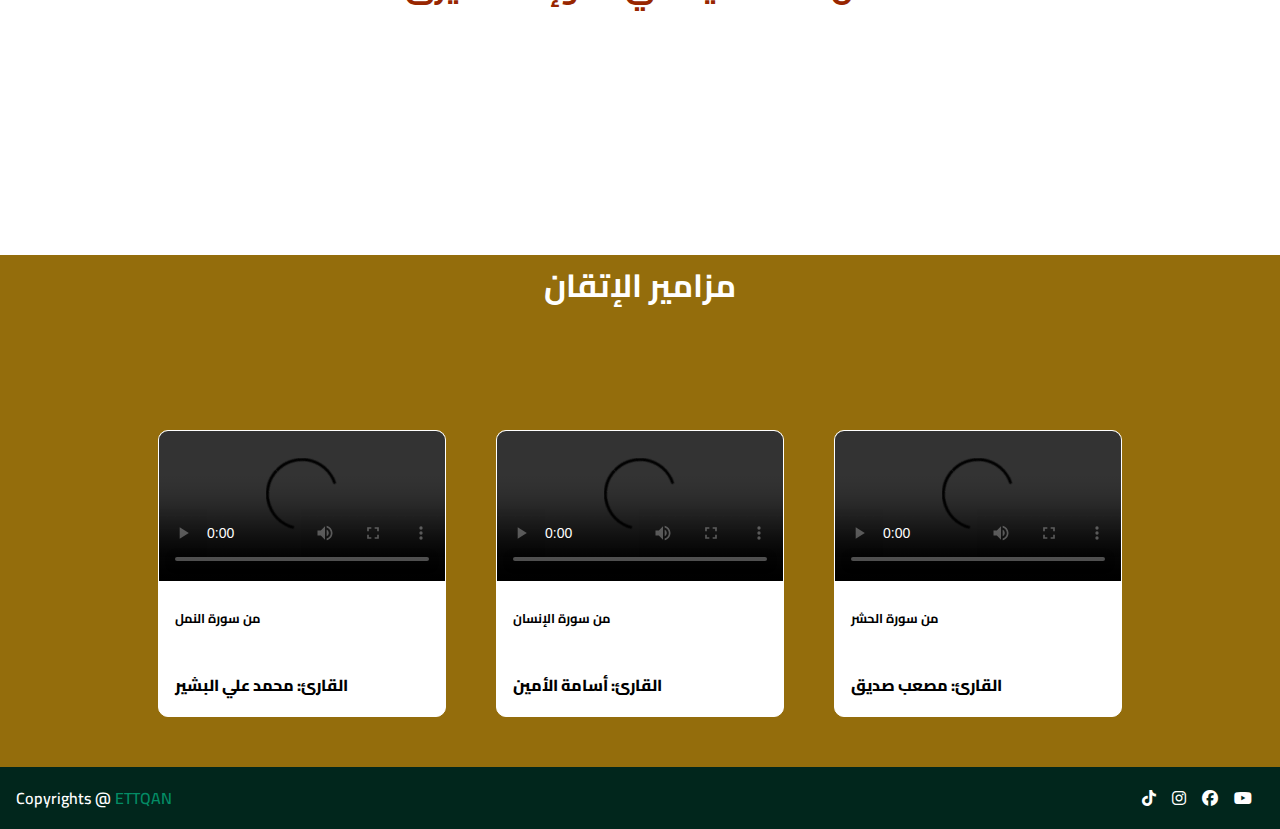
==== commit bddd0179: "Update index.html" ====
--- a/index.html
+++ b/index.html
@@ -123,7 +123,7 @@
                             وفضائله ليست محصورة على من بلغوا في القرآن درجة عالية من الإتقان، بل بركات القرآن ستشمل كل
                             من أقبل عليه بصدق، كل من يقاوم، كل من يجاهد لأجل الوصول ..
                             <br>
-                            #وردك_حياتك <br>
+                            <br>
                             #مصحف_يمشي_وإسلام_يرى<br>
                             #مركز_منهاج_الإتقان_لتعليم_القرآن_الكريم
                         </p><br>
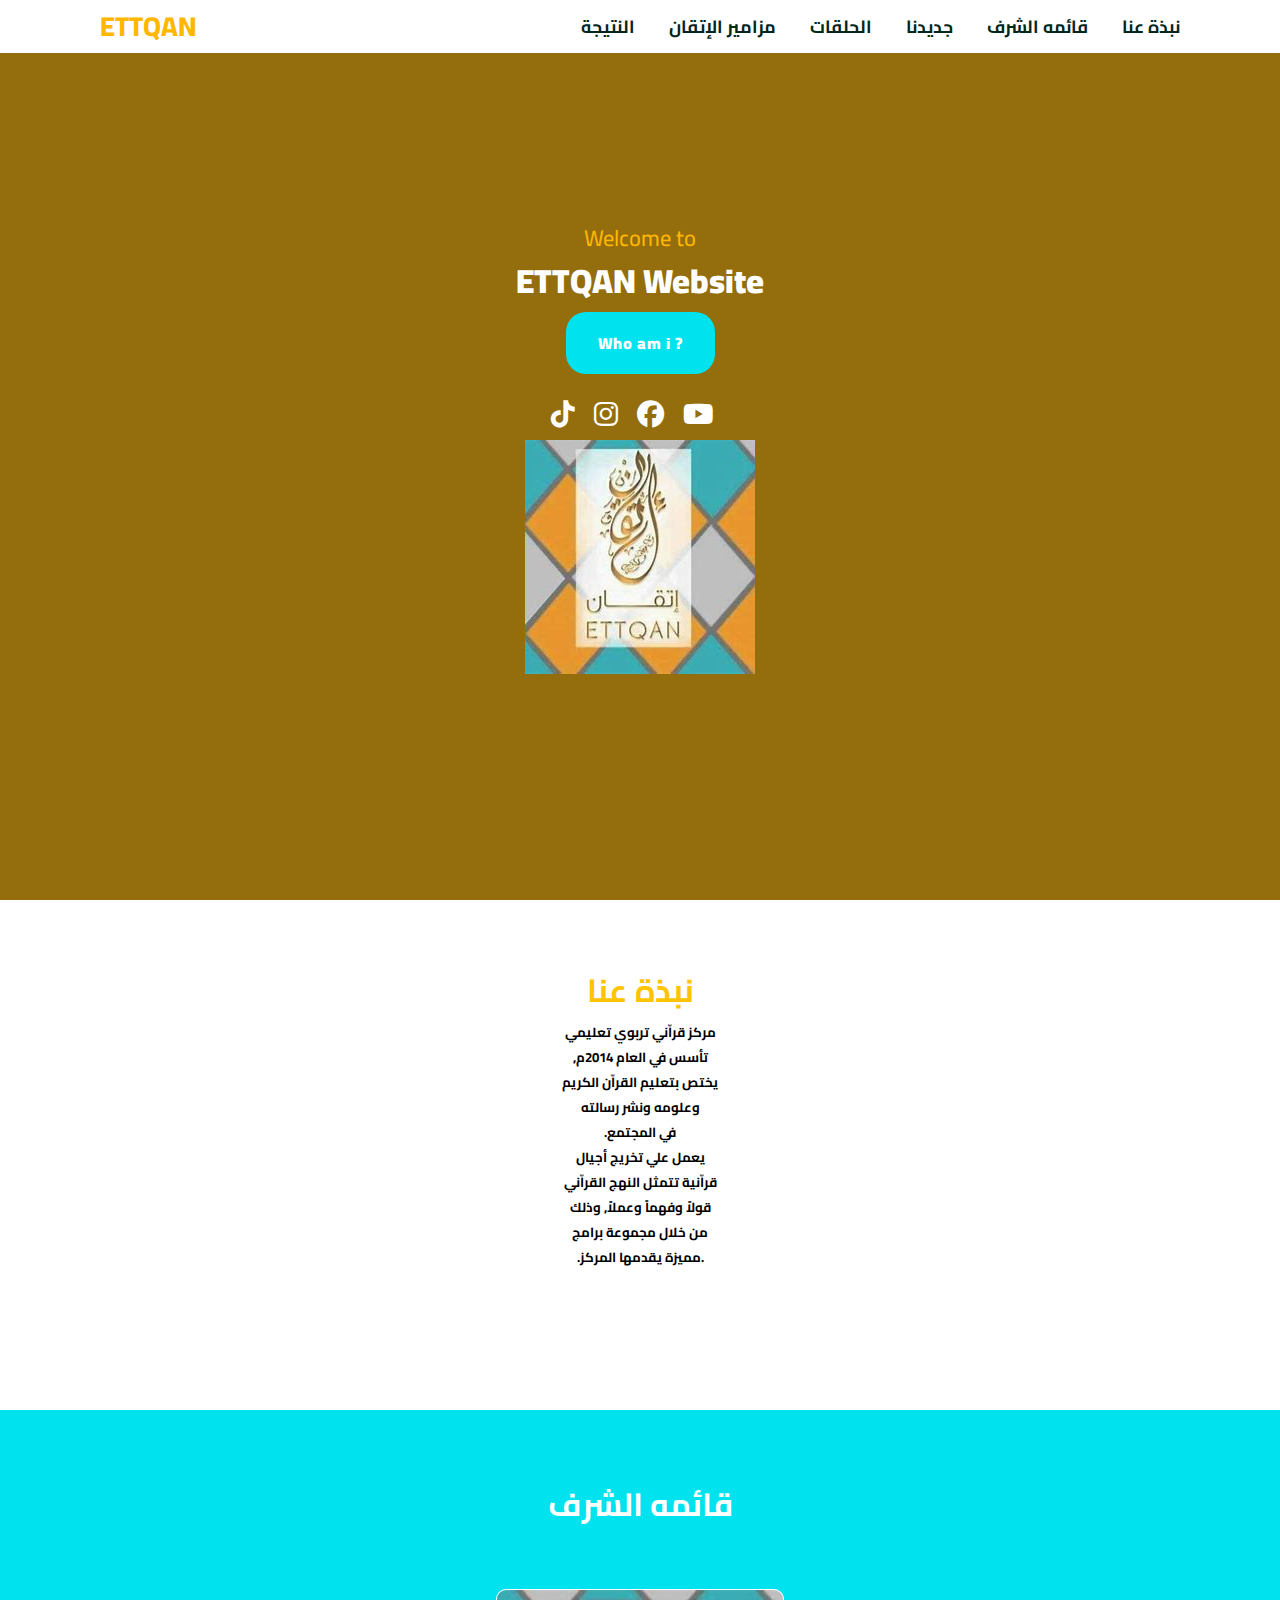
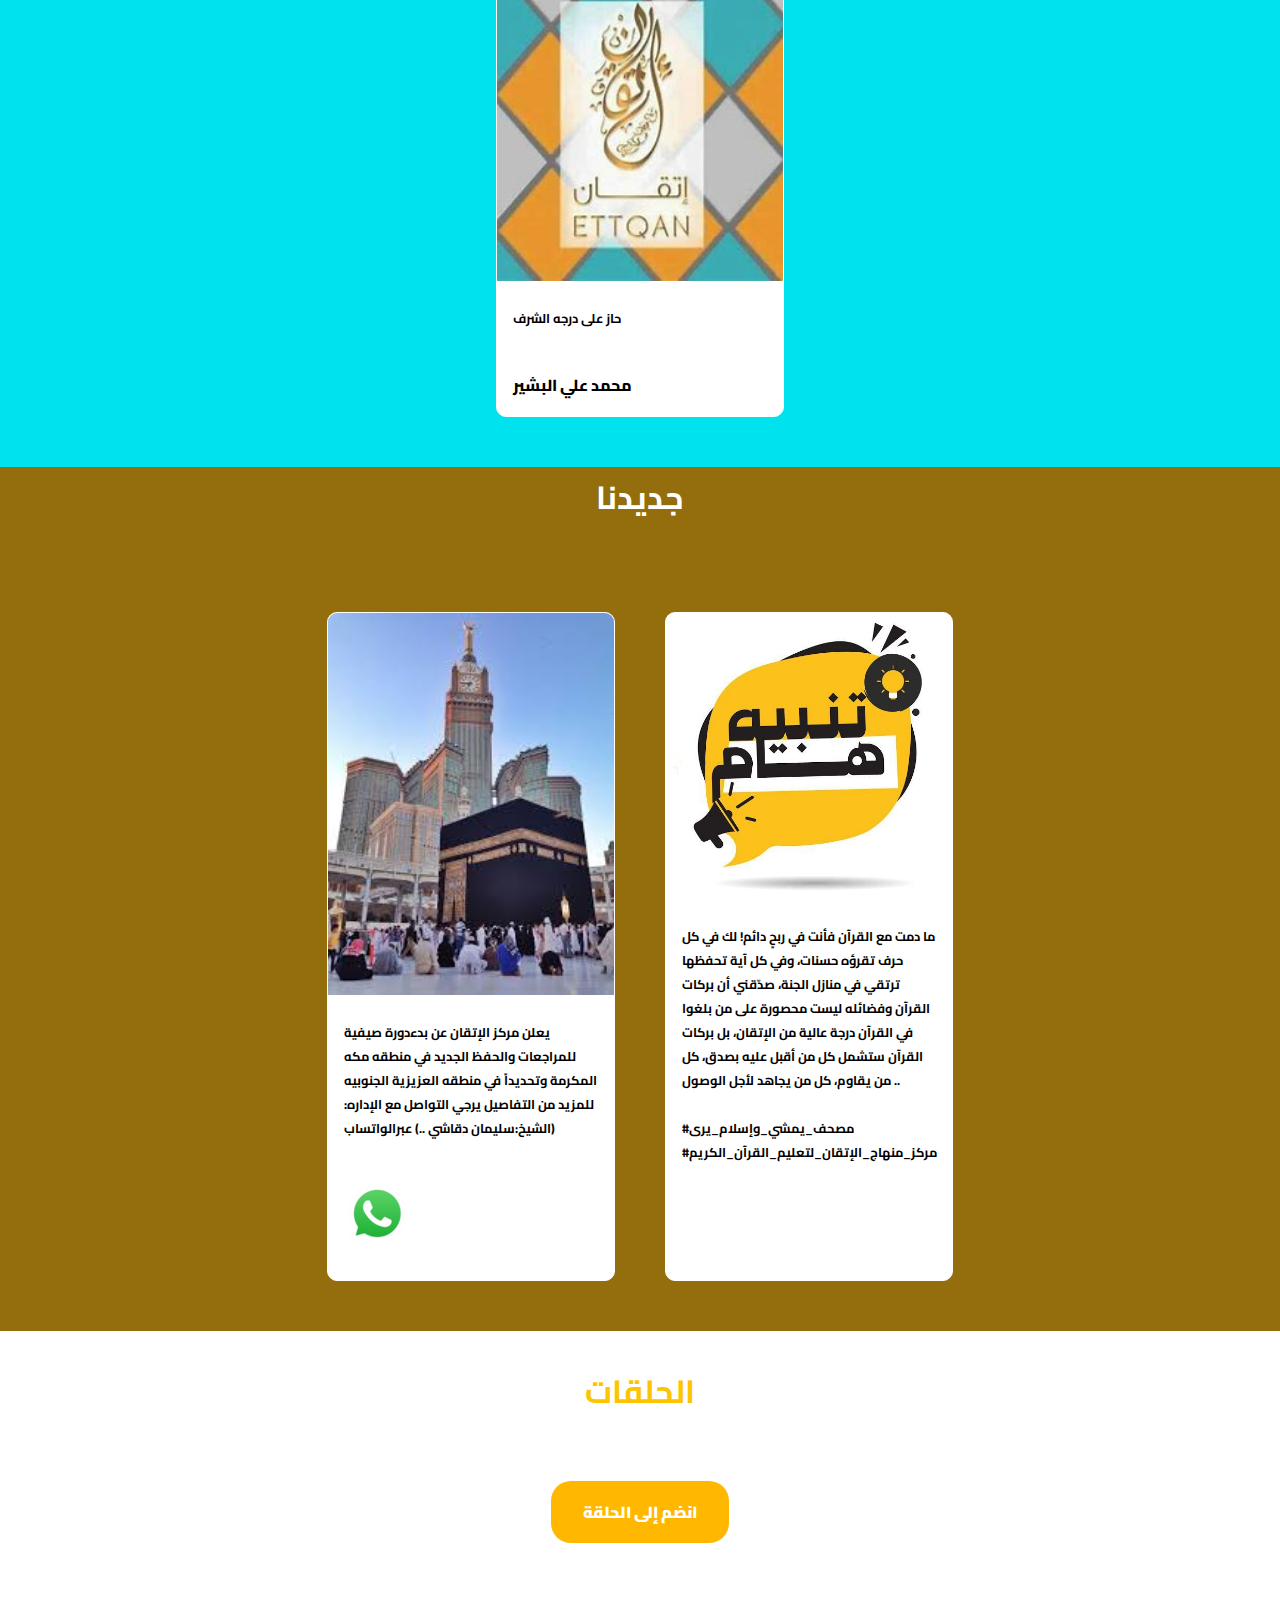
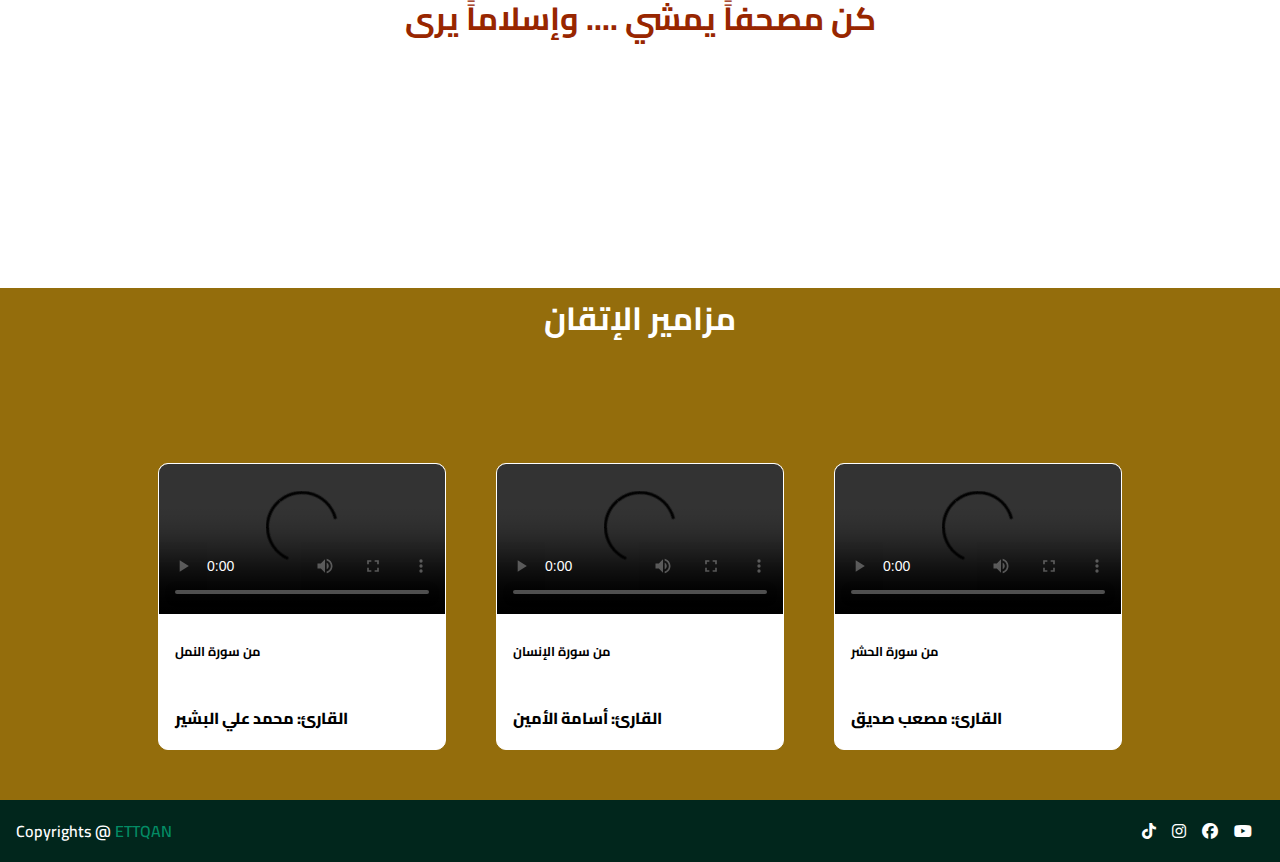
==== commit 93b8222c: "Update index.html" ====
--- a/index.html
+++ b/index.html
@@ -107,7 +107,7 @@
                             <span>
                                 <alt=""><a target="_blank"
                                         href="https://api.whatsapp.com/send/?phone=966561214066&text&type=phone_number&app_absent=0"
-                                        class="Icon"><img src="img/واتساب.png" alt=""><i
+                                        class="Icon"><img src="واتساب.png" alt=""><i
                                             class="fa-brands fa-whatsapp"></i></a>
                             </span>
                         </strong>
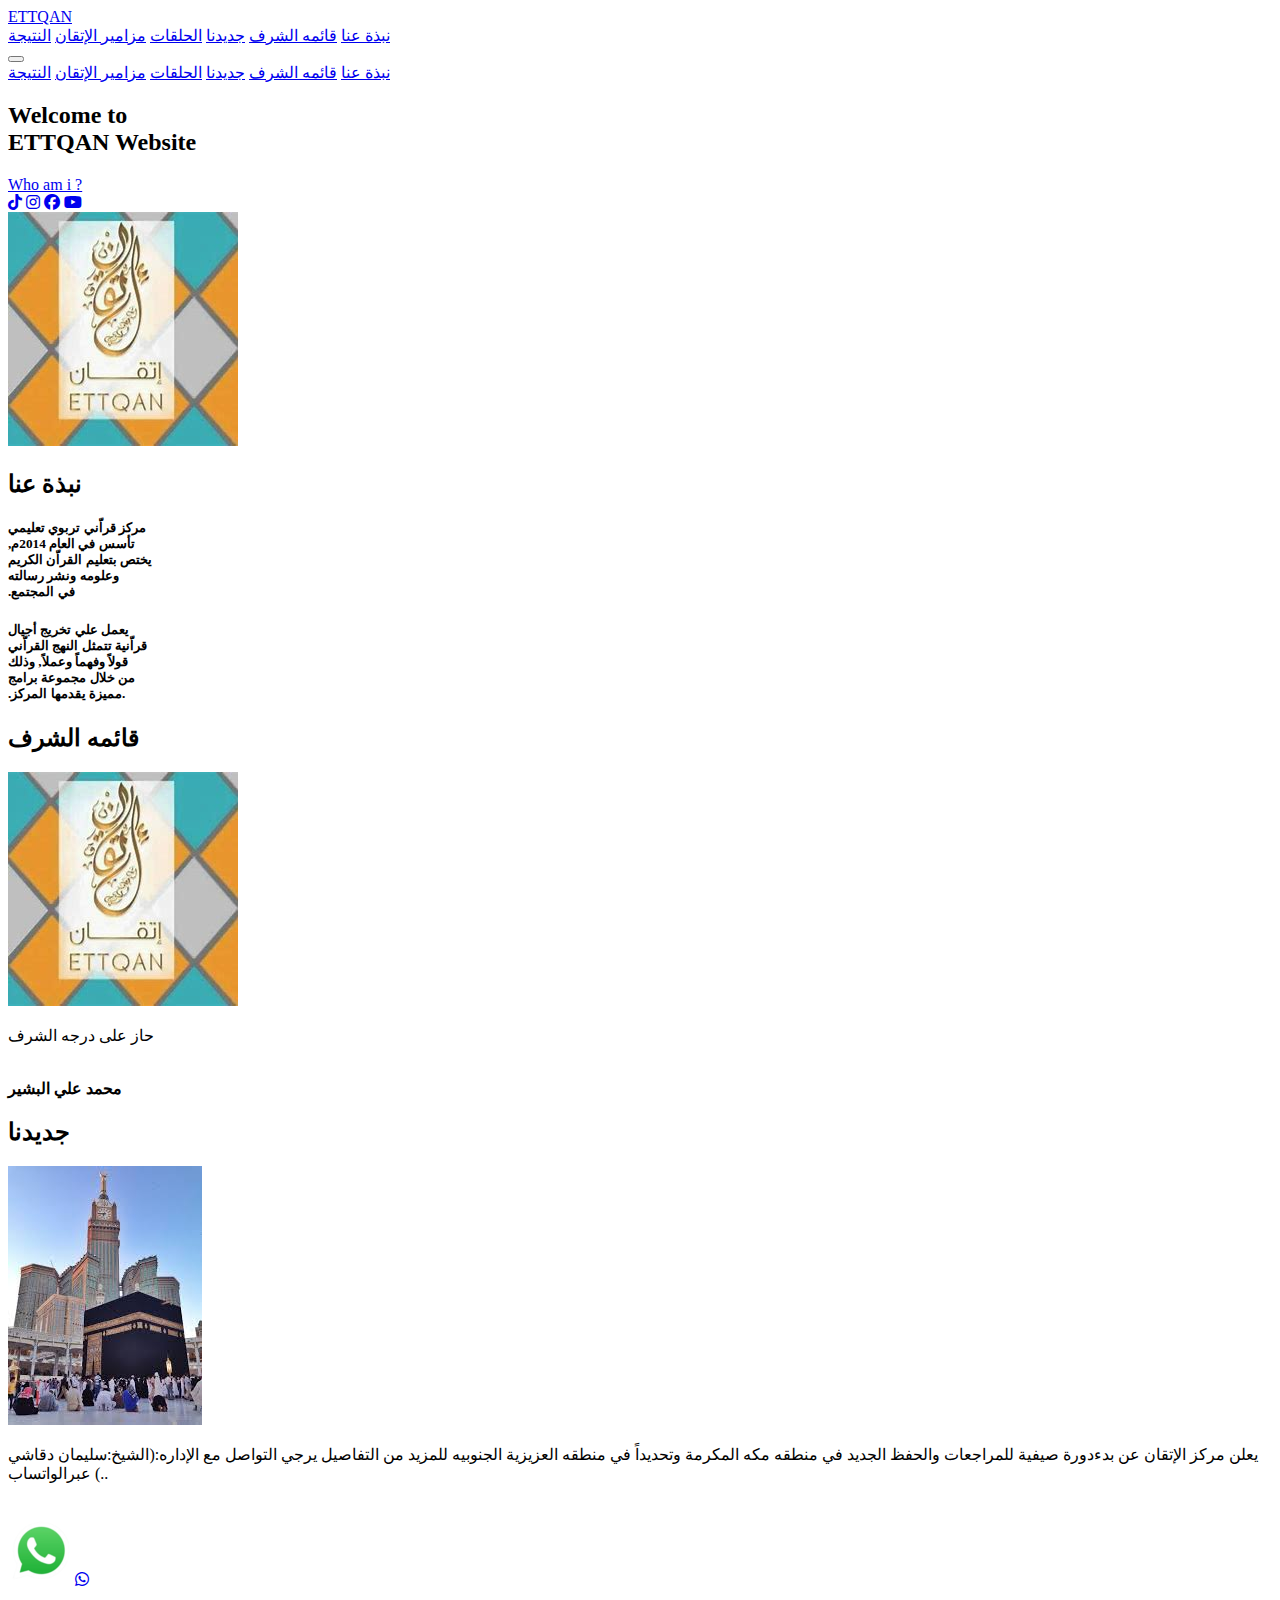
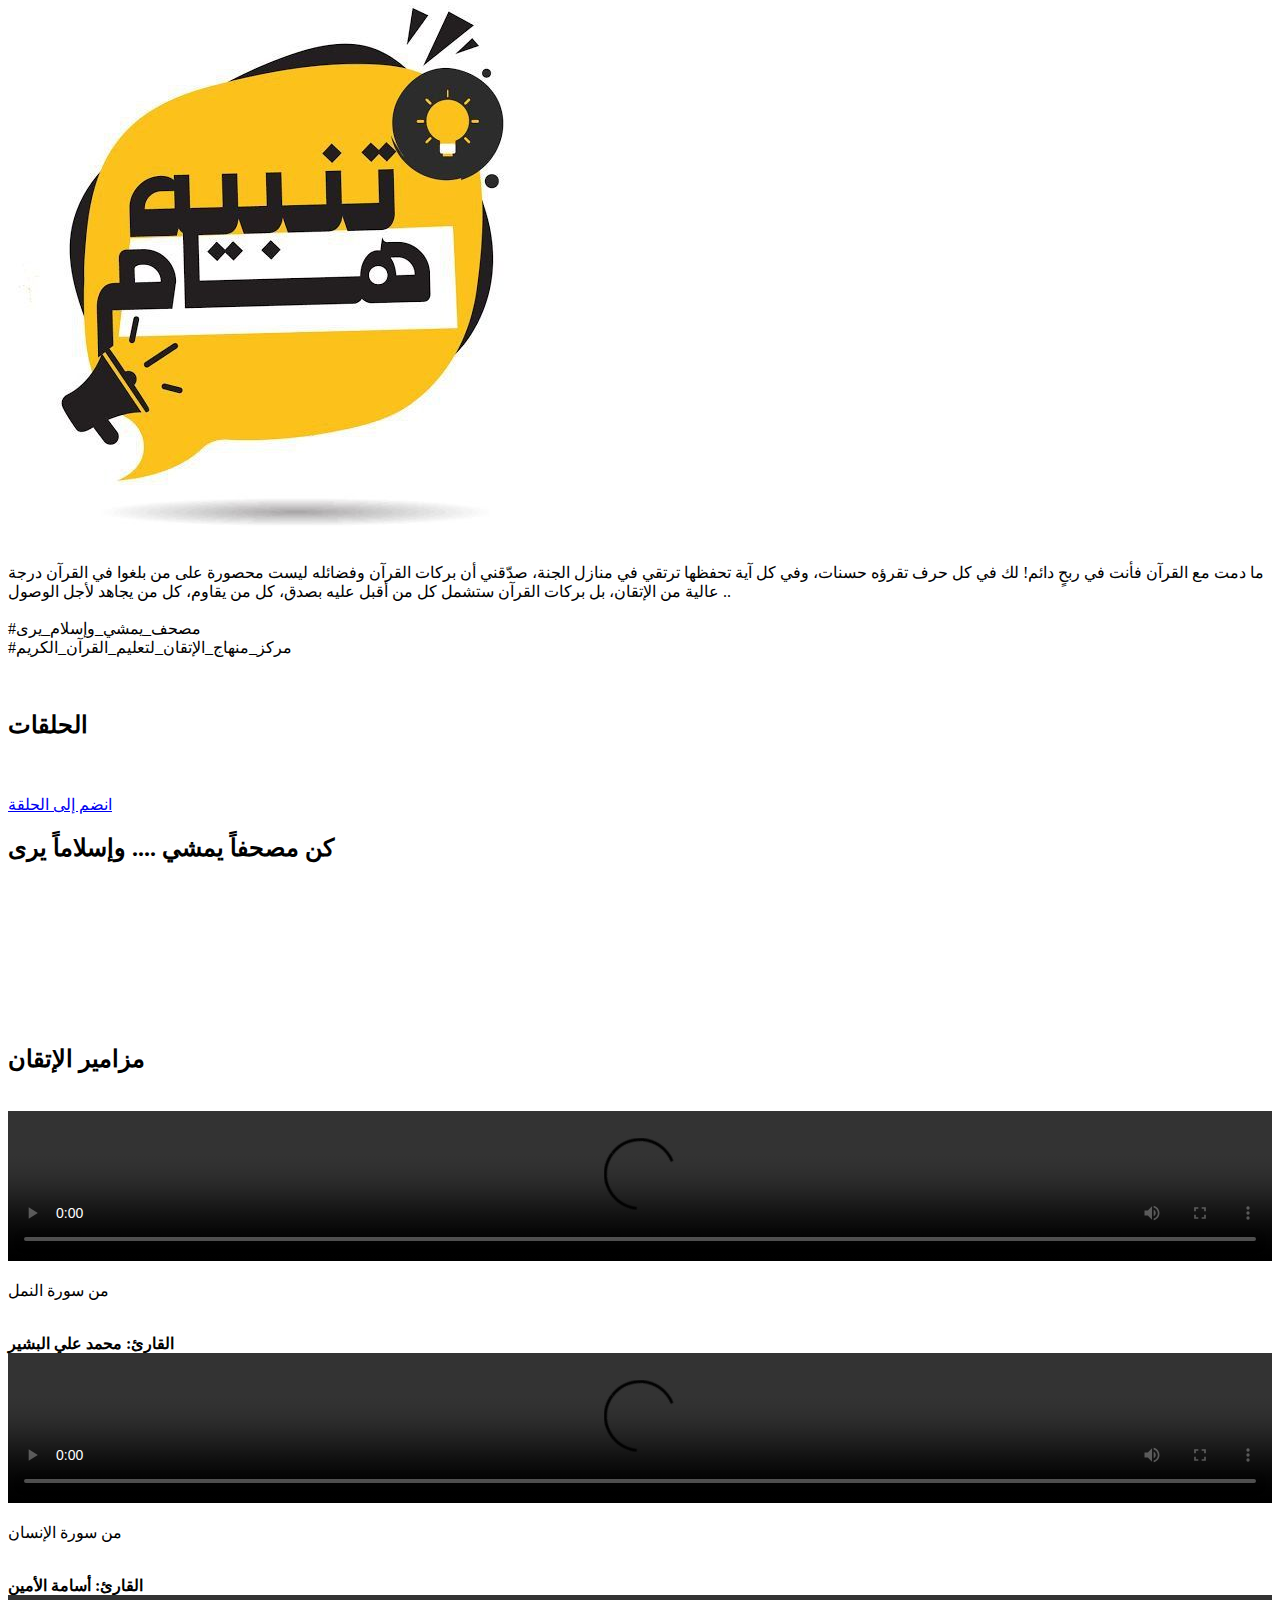
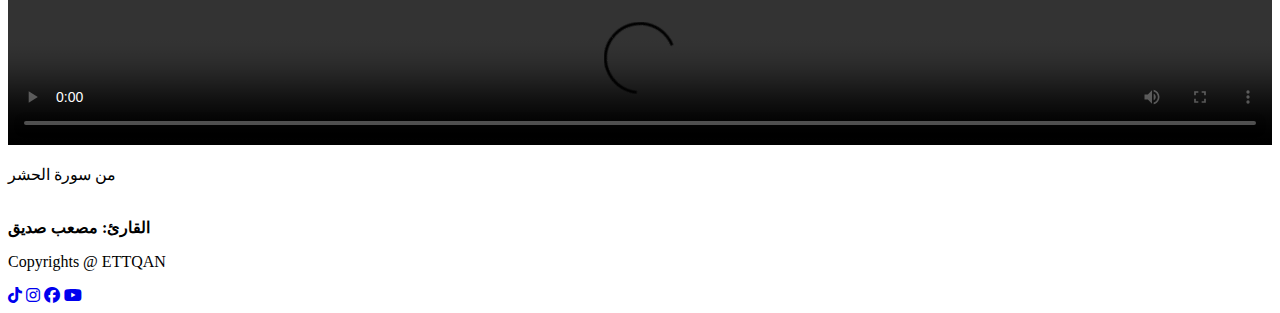
==== commit d109787e: "Update index.html" ====
--- a/index.html
+++ b/index.html
@@ -6,7 +6,7 @@
     <meta http-equiv="X-UA-Compatible" content="IE=edge">
     <meta name="viewport" content="width=device-width, initial-scale=1.0">
     <link rel="stylesheet" href="https://cdnjs.cloudflare.com/ajax/libs/font-awesome/6.2.0/css/all.min.css">
-    <link rel="stylesheet" href="main.css">
+    <link rel="stylesheet" href="ddmain.css">
     <link rel="icon" href="ETTQAN LOGO.jpg" type="x-icon" />
     <title>ETTQAN</title>
 </head>
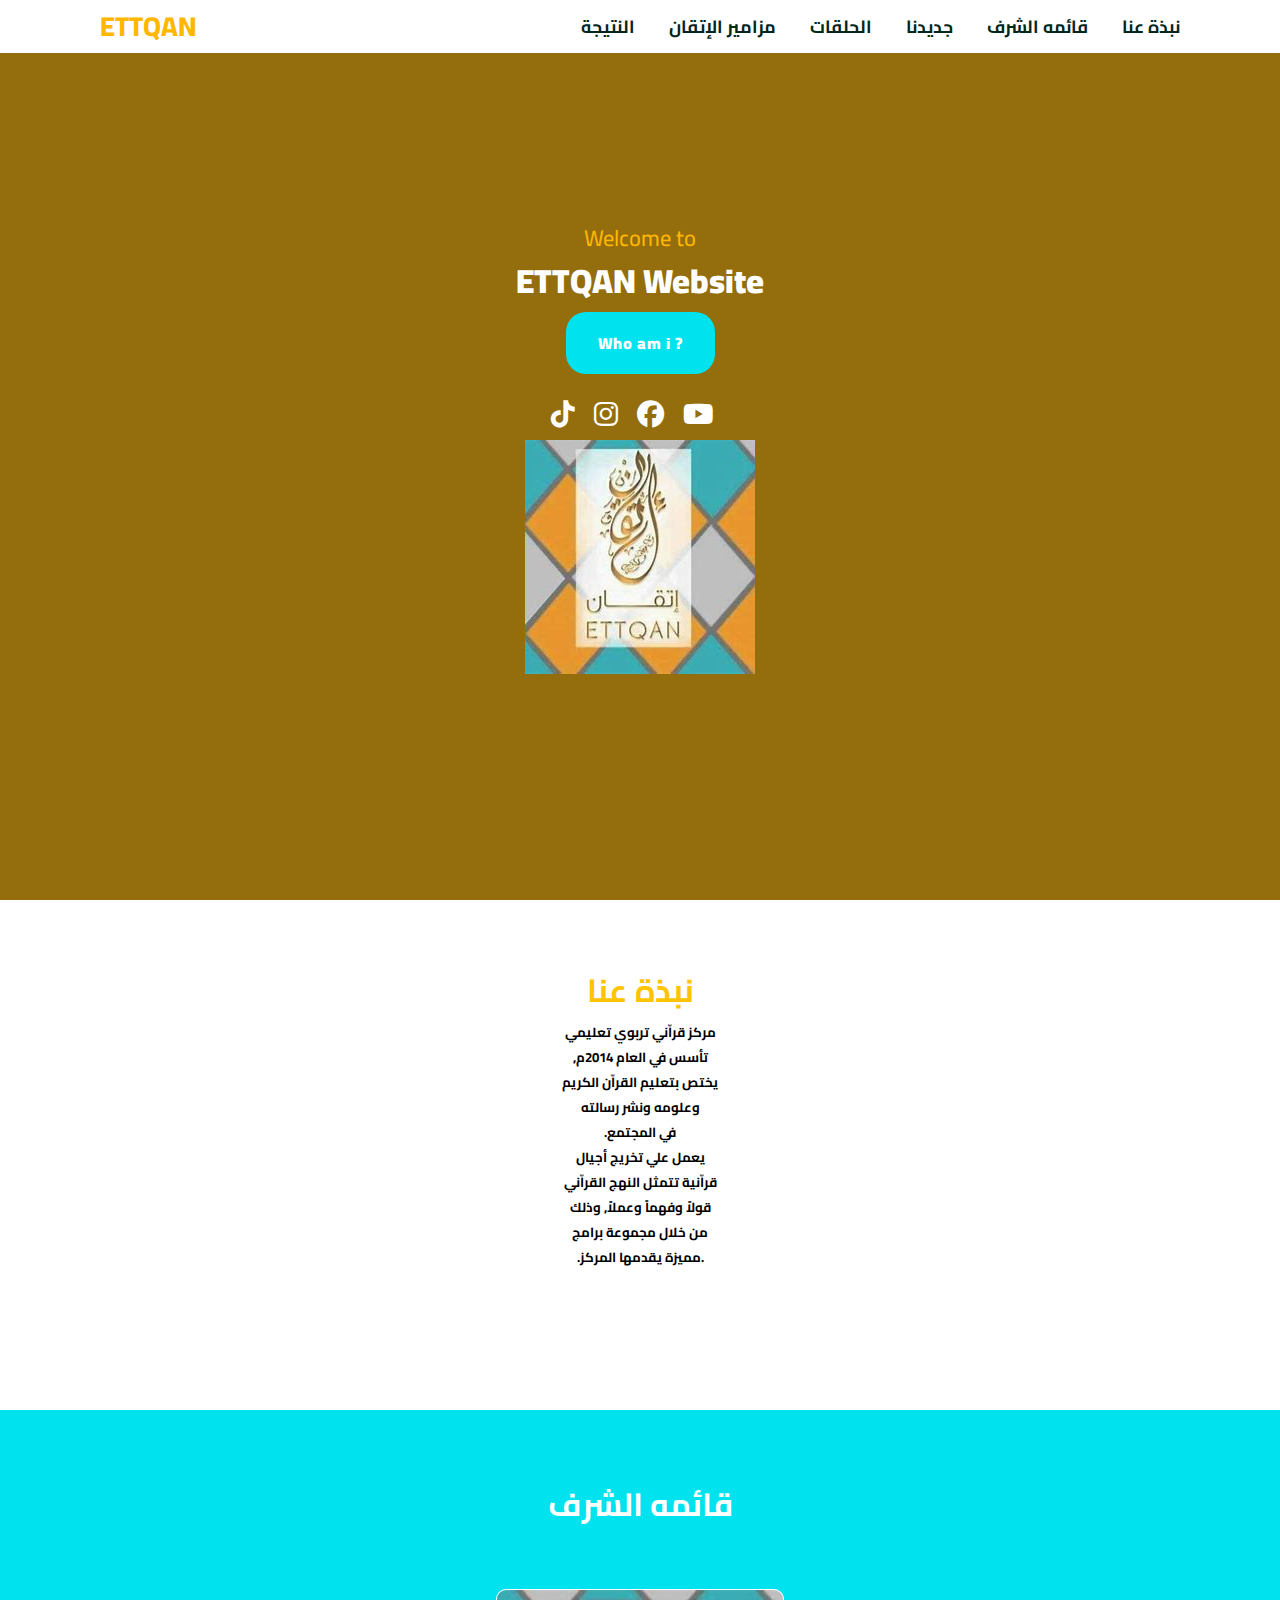
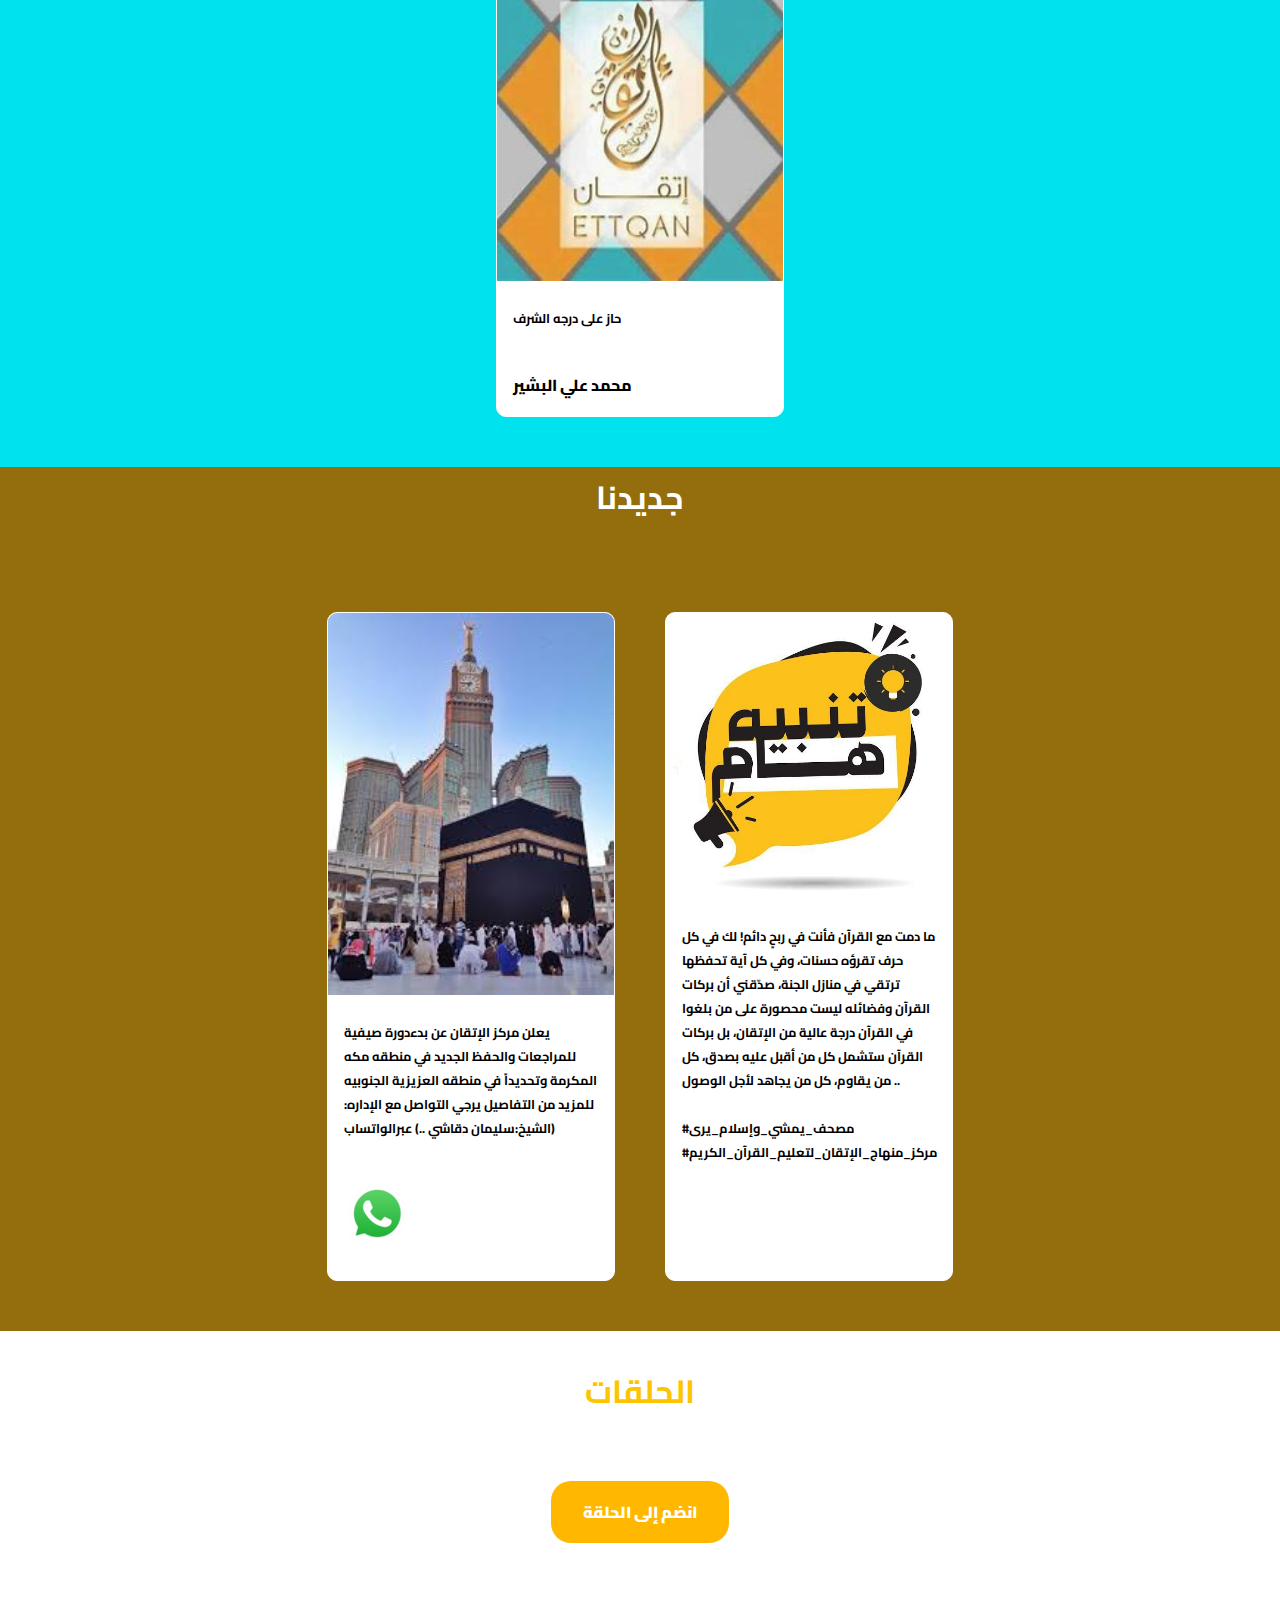
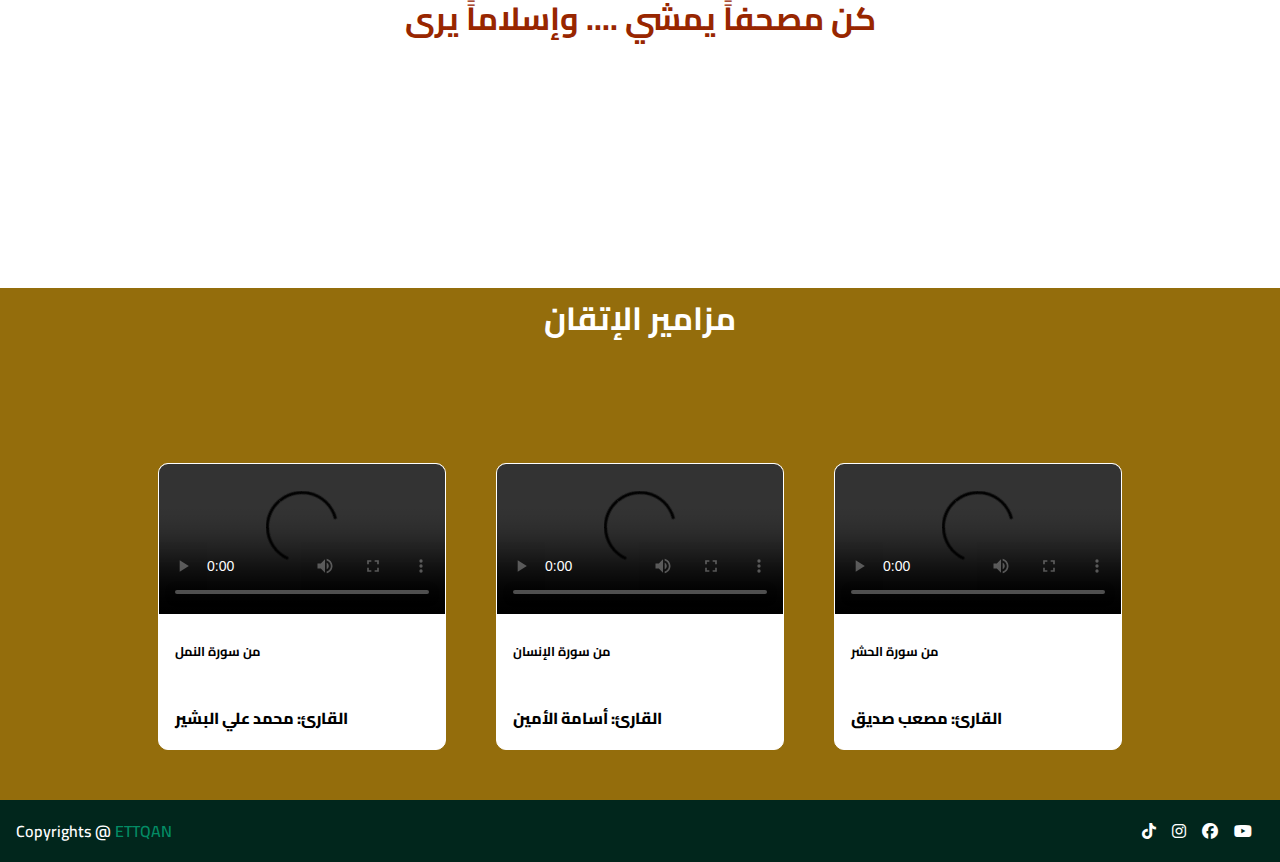
==== commit e59359b9: "Update index.html" ====
--- a/index.html
+++ b/index.html
@@ -6,7 +6,7 @@
     <meta http-equiv="X-UA-Compatible" content="IE=edge">
     <meta name="viewport" content="width=device-width, initial-scale=1.0">
     <link rel="stylesheet" href="https://cdnjs.cloudflare.com/ajax/libs/font-awesome/6.2.0/css/all.min.css">
-    <link rel="stylesheet" href="ddmain.css">
+    <link rel="stylesheet" href="main.css">
     <link rel="icon" href="ETTQAN LOGO.jpg" type="x-icon" />
     <title>ETTQAN</title>
 </head>
--- a/main.css
+++ b/main.css
@@ -0,0 +1,519 @@
+@import url('https://fonts.googleapis.com/css2?family=Cairo:wght@200;300;400;500;600;700;800;900;1000&display=swap');
+html{
+    scroll-padding: 5rem;
+}
+
+
+*{
+    font-family: 'Cairo', sans-serif;
+    margin: 0;
+    padding: 0;
+    box-sizing: border-box;
+    scroll-behavior: smooth;   
+
+}
+
+
+
+header{
+    background-color: white;
+    width: 100%;
+    position: fixed;
+    z-index: 999;
+    display: flex;
+    justify-content: space-between;
+    align-items: center;
+    padding: 1px 100px;    
+}
+
+
+.logo{
+    text-decoration: none;
+    color:#ffb700 ;
+    text-transform: uppercase;
+    font-weight: 800;
+    font-size: 1.7em;
+}
+
+
+
+.navigation a{
+    color: #01261C;
+    text-decoration: none;
+    font-size: 1.1em;
+    font-weight: 700;
+    padding-left: 30px;
+    white-space: nowrap;
+}
+
+.navigation a:hover{
+    color:#04BF8A;
+}
+
+section{
+    text-align: center;
+}
+
+.main{
+    width: 100%;
+    min-height: 100vh;
+    display: flex;
+    align-items: center;
+    /* background: url(images/background1.png) no-repeat; */
+    background-size: cover;
+    background-position: center;
+    background-attachment: fixed;
+    background-color: #946d0c;
+    justify-content: center;
+}
+
+.main h2{
+    color: #ffb700;
+    font-size: 1.4em;
+    font-weight: 500;
+    white-space: nowrap;
+
+}
+
+.main h2 span{
+    display: inline-block;
+    margin-top: -10px;
+    color: #ffffff;
+    font-size: 1.5em;
+    font-weight: 900;
+}
+
+.main h3{
+    color: #038C65;
+    font-size: 1.5em;
+    font-weight: 700;
+    letter-spacing: 1px;
+    margin-bottom: 10px;
+
+}
+
+
+
+.main-btn{
+    color: #ffffff;
+    background-color: #00e2ed;
+    text-decoration: none;
+    font-size: 1em;
+    font-weight: 900;
+    display: inline-block;
+    padding: 1em 2em;
+    letter-spacing: 1px;
+    border-radius: 20px;
+    transition: 0.7s ease;
+    margin-bottom: 15px;
+}
+.main-btnm{
+    color: #ffffff;
+    background-color: #ffb700;
+    text-decoration: none;
+    font-size: 1em;
+    font-weight: 900;
+    display: inline-block;
+    padding: 1em 2em;
+    letter-spacing: 1px;
+    border-radius: 4px;
+    transition: 0.7s ease;
+    margin-bottom: 15px;
+}
+.main-btnmn{
+    color: #ffffff;
+    background-color: #ffb700;
+    text-decoration: none;
+    font-size: 12px;
+    font-weight: 900;
+    display: inline-block;
+    padding: 1em 2em;
+    letter-spacing: 3px;
+    border-radius: 4px;
+    transition: 0.7s ease;
+    margin-bottom: 15px;
+}
+
+
+.main-btn:hover{
+    background-color: #12fff3;
+    transform: scale(1.1);
+    
+}
+
+
+.ss{
+    color: #ffffff;
+    background-color: #ffb700;
+    text-decoration: none;
+    font-size: 1em;
+    font-weight: 900;
+    display: inline-block;
+    padding: 1em 2em;
+    letter-spacing: 1px;
+    border-radius: 20px;
+    transition: 0.7s ease;
+    margin-bottom: 15px;
+}
+.ss:hover{
+    background-color: #12fff3;
+    transform: scale(1.1);
+    
+}
+
+.aboutMe-p a{
+    text-decoration: none;
+    color: #038C65;
+    font-size: 1.2em;
+}
+
+
+.Icon{
+    color: #ffffff;
+    font-size: 1.7em;
+    padding-right: 15px; 
+    transition: 0.7s ease;  
+}
+
+.Icon :hover{
+    transform: scale(1.1);
+}
+
+.AboutMe{
+    padding-top: 30px;
+    padding-bottom: 50px;
+}
+
+.aboutMe-p{
+    font-size: 1.2em;
+    font-weight: 700;
+    padding-top: 30px;
+    padding-bottom: 30px;
+    padding-right: 50px;
+    padding-left: 50px;
+}
+
+.title{
+    font-size: 2em;
+    color: #ffc400;
+    margin-top: 30px;
+}
+.titlel{
+    font-size: 2em;
+    color: #982600;
+    margin-top: 30px;
+}
+
+.content{
+    display: flex;
+    justify-content: center;
+    flex-direction: row;
+    flex-wrap: wrap;
+    margin-top: 30px
+}
+
+
+
+.Games{
+    background-color: #00e2ed;
+}
+
+.Games .title {
+    color: #ffffff;
+    padding-top: 2em;
+    white-space: nowrap;
+}
+
+
+.GameCard{
+    background-color: #ffffff;
+    border: 1px solid #ffffff;
+    min-height: 14em;
+    width: 18em;
+    overflow: hidden;
+    border-radius: 10px;
+    margin: 25px;
+    transition: 0.7s ease;
+    margin-bottom: 50PX;
+}
+
+
+.GameCard:hover{
+    transform: scale(1.1);
+}
+.GameCard:hover .gameImage{
+    opacity: 0.9;
+    
+}
+
+.gameImage img{
+    width: 100%;
+}
+
+
+.gameInfo{
+    padding: 1em;
+    text-align: left;
+}
+.gameInfoo{
+    padding: 1em;
+    text-align: left;
+    background-image: url(r.png);
+}
+
+.game-category{
+    font-size: 0.8em;
+    font-weight: 700;
+    color: black;
+}
+
+.gameTitle{
+    display: flex;
+    justify-content: space-between;
+    text-transform: uppercase;
+    font-weight: 800;
+    margin-top: 10px;
+    white-space: nowrap;
+
+}
+
+.PlayNow{
+    text-decoration: none;
+    color: #038C65;
+}
+
+.PlayNow:hover{
+    color:#04BF8A;
+}
+
+
+.content .C-Card{
+    box-shadow: 0 5px 25px rgba(1, 1, 1 ,50%);
+    border-radius: 15px;
+}
+
+.C-Card{
+    background-color: #ffffff;
+    border: 1px solid #ffffff;
+    min-height: 6em;
+    width: 17em;
+    overflow: hidden;
+    border-radius: 10px;
+    transition: 0.7s ease;
+    margin-bottom: 60PX;
+}
+
+.C-Card:hover{
+    transform: scale(1.1);
+}
+
+
+.Contact-title{
+    display: inline-block;
+    letter-spacing: 1px;
+    padding: 1em 2em;
+}
+
+.footer{
+    background-color: #01261C;
+    color: #ffffff;
+    padding: 1em;
+    display: flex;
+    justify-content: space-between;
+}
+
+
+
+.footer-title{
+    font-size: 1.0em;
+    font-weight: 600;
+}
+
+.footer-titleAr{
+    font-size: 0.8em;
+    font-weight: 600;
+    color: #ffffff;
+
+}
+.footer-titleAr span{
+    color:#038C65;
+}
+.footer .IconAr{
+    font-size: 0.8em;
+    padding: 0 12px 0 0;
+}
+.footer-title span{
+    color:#038C65;
+}
+
+.footer .social-icons a{
+    font-size: 1.0em;
+    padding: 0 12px 0 0;
+}
+
+.hamburger{
+    position: relative;
+    display: block;
+    width: 35px;
+    height: 35px;
+    cursor: pointer;
+    appearance: none;
+    background: none;
+    outline: none;
+    border: none;
+
+}
+
+.hamburger .bar, .hamburger:after, .hamburger:before {
+    content: '';
+    display: block;
+    width: 100%;
+    height: 5px;
+    background-color: #000000;
+    margin: 6px 0px;
+    transition: 0.4s;
+}
+
+.hamburger.is-active:before {
+    transform: rotate(-45deg) translate(-8px, 6px);
+}
+
+
+.hamburger.is-active:after{
+    transform: rotate(45deg) translate(-9px, -8px);
+}
+.hamburger.is-active .bar{
+    opacity: 0;
+}
+
+
+.mobile-nav{
+    position: fixed;
+    top: 0;
+    left: 100%;
+    width: 100%;
+    min-height: 100vh;
+    display: block;
+    z-index: 98;
+    background-color: #038C65;
+    padding-top: 120px;
+    transition: 0.4s;
+}
+
+.mobile-nav a{
+    display: block;
+    width: 100%;
+    max-width: 100%;
+    margin: 0 auto 16px;
+    text-align: center;
+    margin-bottom: 16px;
+    padding: 12px 16px;
+    font-size: 1.5em;
+    font-weight: 900;
+    color: #000;
+    text-decoration: none;
+    background-color: #ffffff;
+
+}
+
+.mobile-nav a:hover{
+    background-color: rgb(234, 234, 234);
+}
+
+
+
+.mobile-navAr.is-active {
+    right: 0;
+}
+
+.mobile-nav.is-active {
+    left: 0;
+}
+
+
+
+.mobile-navAr{
+    position: fixed;
+    top: 0;
+    right: 100%;
+    width: 100%;
+    min-height: 100vh;
+    display: block;
+    z-index: 98;
+    background-color: #038C65;
+    padding-top: 120px;
+    transition: 0.4s;
+}
+
+
+
+.mobile-navAr a{
+    display: block;
+    width: 100%;
+    max-width: 100%;
+    margin: 0 auto 16px;
+    text-align: center;
+    margin-bottom: 16px;
+    padding: 12px 16px;
+    font-size: 1.5em;
+    font-weight: 900;
+    color: #000;
+    text-decoration: none;
+    background-color: #ffffff;
+}
+
+.mobile-navAr a:hover{
+    background-color: rgb(234, 234, 234);
+}
+
+
+
+@media (max-width:1023px){
+
+    header{
+        padding: 12px 20px;
+    }
+    .navigation a{
+        padding-left: 10px;
+    }
+
+    .title{
+        font-size: 1.2em;
+    }
+    .content{
+        flex-direction: column;
+        align-items: center;
+    }
+}
+
+
+@media (max-width: 767px){
+    .navigation a{
+        display: none;
+    }
+    .logo{
+        font-size: 2em;
+        padding-left:50px;
+        font-weight: 900;
+    }
+
+}
+
+
+@media (min-width: 768px){
+    .mobile-nav{
+        display: none;
+    }
+
+    .hamburger{
+        display: none;
+    }
+}
+.mm{
+    background-color: #946d0c;
+}
+.tt{
+    font-size: 2em;
+    color: #ffffff;
+    margin-top: 3
+}
